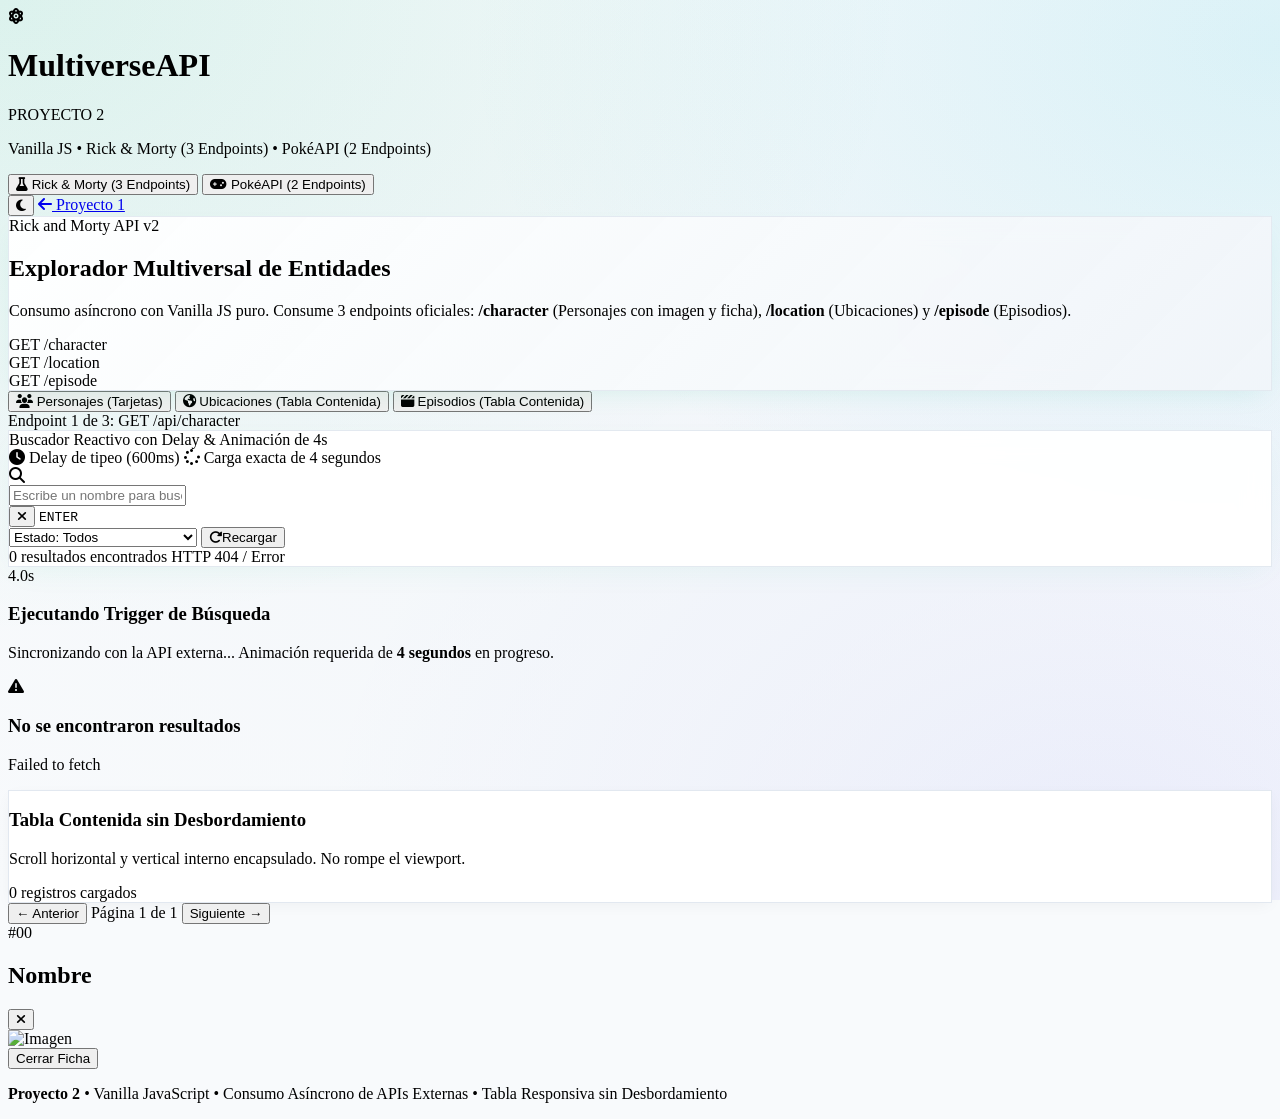
==== proyecto-2/index.html @ 230d79f1 "Pagina 1 y 2 Completada" ====
<!DOCTYPE html>
<html lang="es" class="h-full">
<head>
    <meta charset="UTF-8">
    <meta name="viewport" content="width=device-width, initial-scale=1.0">
    <title>Multiverse Explorer | Rick & Morty & PokéAPI - Vanilla JS (Proyecto 2)</title>
    
    <!-- Script preventivo de tema oscuro (FOUC) -->
    <script>
        if (localStorage.getItem('theme-p2') === 'dark' || (!('theme-p2' in localStorage) && window.matchMedia('(prefers-color-scheme: dark)').matches)) {
            document.documentElement.classList.add('dark');
        } else {
            document.documentElement.classList.remove('dark');
        }
    </script>

    <!-- Google Fonts: Plus Jakarta Sans & Inter -->
    <link rel="preconnect" href="https://fonts.googleapis.com">
    <link rel="preconnect" href="https://fonts.gstatic.com" crossorigin>
    <link href="https://fonts.googleapis.com/css2?family=Inter:wght@300;400;500;600;700&family=Plus+Jakarta+Sans:wght@500;600;700;800&display=swap" rel="stylesheet">
    
    <!-- Tailwind CSS (CDN) -->
    <script src="https://cdn.tailwindcss.com"></script>
    <script>
        tailwind.config = {
            darkMode: 'class',
            theme: {
                extend: {
                    fontFamily: {
                        sans: ['Plus Jakarta Sans', 'Inter', 'sans-serif'],
                    },
                    colors: {
                        portal: {
                            400: '#38ef7d',
                            500: '#11998e',
                            600: '#0c736a'
                        },
                        poke: {
                            400: '#fbbf24',
                            500: '#ef4444',
                            600: '#dc2626'
                        }
                    }
                }
            }
        }
    </script>
    
    <!-- FontAwesome Icons (CDN) -->
    <link rel="stylesheet" href="https://cdnjs.cloudflare.com/ajax/libs/font-awesome/6.5.1/css/all.min.css" />
    
    <!-- Hoja de estilos personalizada -->
    <link rel="stylesheet" href="styles.css">
</head>
<body class="min-h-full ambient-bg text-slate-800 dark:text-slate-100 font-sans antialiased flex flex-col transition-colors duration-300">

    <!-- Navbar superior con Glassmorphism -->
    <header class="sticky top-0 z-30 backdrop-blur-xl bg-white/80 dark:bg-slate-900/80 border-b border-slate-200/80 dark:border-slate-800/80 shadow-xs transition-all">
        <div class="max-w-7xl mx-auto px-4 sm:px-6 lg:px-8">
            <div class="flex items-center justify-between h-16 sm:h-20 gap-4">
                
                <!-- Logo & Título -->
                <div class="flex items-center gap-3.5">
                    <div id="brand-avatar" class="w-11 h-11 rounded-2xl bg-gradient-to-tr from-emerald-500 to-teal-400 flex items-center justify-center shadow-lg shadow-emerald-500/25 ring-1 ring-white/30 transform hover:scale-105 transition-transform">
                        <i id="brand-icon" class="fa-solid fa-atom text-white text-xl"></i>
                    </div>
                    <div>
                        <div class="flex items-center gap-2">
                            <h1 class="text-xl font-extrabold tracking-tight text-slate-900 dark:text-white">
                                Multiverse<span id="brand-dot" class="text-emerald-500">API</span>
                            </h1>
                            <span class="inline-flex items-center px-2 py-0.5 rounded-full text-[10px] font-bold bg-emerald-50 dark:bg-emerald-500/10 text-emerald-600 dark:text-emerald-400 border border-emerald-200 dark:border-emerald-500/20">
                                PROYECTO 2
                            </span>
                        </div>
                        <p class="text-xs text-slate-500 dark:text-slate-400 hidden sm:block">Vanilla JS &bull; Rick & Morty (3 Endpoints) &bull; PokéAPI (2 Endpoints)</p>
                    </div>
                </div>

                <!-- Selector de API Principal (Rick & Morty vs PokéAPI) -->
                <div class="inline-flex items-center p-1 rounded-2xl bg-slate-100 dark:bg-slate-800/90 border border-slate-200 dark:border-slate-700/70 shadow-inner">
                    <button 
                        id="btn-api-rick" 
                        type="button" 
                        class="btn-api-switch active px-3.5 py-1.5 rounded-xl text-xs font-bold transition-all flex items-center gap-2 cursor-pointer shadow-sm bg-white dark:bg-slate-900 text-emerald-600 dark:text-emerald-400"
                        title="Consumir Rick & Morty API (3 endpoints)"
                    >
                        <i class="fa-solid fa-flask"></i>
                        <span>Rick & Morty (3 Endpoints)</span>
                    </button>
                    <button 
                        id="btn-api-poke" 
                        type="button" 
                        class="btn-api-switch px-3.5 py-1.5 rounded-xl text-xs font-semibold text-slate-600 dark:text-slate-400 hover:text-slate-900 dark:hover:text-white transition-all flex items-center gap-2 cursor-pointer"
                        title="Consumir PokéAPI (2 endpoints)"
                    >
                        <i class="fa-solid fa-gamepad"></i>
                        <span>PokéAPI (2 Endpoints)</span>
                    </button>
                </div>

                <!-- Acciones Rápidas -->
                <div class="flex items-center gap-2.5">
                    <!-- Botón Modo Claro / Oscuro -->
                    <button 
                        id="btn-theme-toggle" 
                        type="button" 
                        class="p-2.5 rounded-xl bg-slate-100 hover:bg-slate-200 dark:bg-slate-800 dark:hover:bg-slate-700/80 text-slate-700 dark:text-slate-200 border border-slate-200 dark:border-slate-700 transition-all cursor-pointer shadow-xs active:scale-95"
                        title="Cambiar tema claro/oscuro"
                    >
                        <i id="theme-icon" class="fa-solid fa-moon text-sm text-indigo-600 dark:text-amber-400"></i>
                    </button>

                    <!-- Enlace de regreso al Proyecto 1 -->
                    <a 
                        href="../index.html" 
                        class="inline-flex items-center gap-1.5 px-3.5 py-2 rounded-xl text-xs font-bold text-slate-700 dark:text-slate-200 bg-slate-100 hover:bg-slate-200 dark:bg-slate-800 dark:hover:bg-slate-700 border border-slate-200 dark:border-slate-700 transition-all shadow-xs cursor-pointer"
                        title="Ir al Proyecto 1 (CRUD Tareas)"
                    >
                        <i class="fa-solid fa-arrow-left text-[11px]"></i>
                        <span class="hidden md:inline">Proyecto 1</span>
                    </a>
                </div>

            </div>
        </div>
    </header>

    <!-- Contenido Principal -->
    <main class="flex-1 max-w-7xl w-full mx-auto px-4 sm:px-6 lg:px-8 py-6 sm:py-8 space-y-6">
        
        <!-- Hero Banner Informativo con insignias de endpoints -->
        <section class="hero-banner rounded-3xl p-6 sm:p-7 flex flex-col md:flex-row items-start md:items-center justify-between gap-5">
            <div class="space-y-2 max-w-2xl">
                <div class="inline-flex items-center gap-2 px-3 py-1 rounded-full text-xs font-bold bg-emerald-500/10 text-emerald-600 dark:text-emerald-400 border border-emerald-500/20">
                    <span class="w-2 h-2 rounded-full bg-emerald-500 animate-pulse"></span>
                    <span id="hero-badge-title">Rick and Morty API v2</span>
                </div>
                <h2 id="hero-title" class="text-2xl sm:text-3xl font-extrabold text-slate-900 dark:text-white tracking-tight">
                    Explorador Multiversal de Entidades
                </h2>
                <p id="hero-desc" class="text-xs sm:text-sm text-slate-600 dark:text-slate-400 leading-relaxed">
                    Consumo asíncrono con Vanilla JS puro. Consume 3 endpoints oficiales: <strong>/character</strong> (Personajes con imagen y ficha), <strong>/location</strong> (Ubicaciones) y <strong>/episode</strong> (Episodios).
                </p>
            </div>

            <!-- Chips de estado de los endpoints consumidos -->
            <div id="endpoint-chips" class="flex flex-wrap md:flex-col gap-2 w-full md:w-auto text-xs font-semibold">
                <div class="flex items-center gap-2 px-3 py-1.5 rounded-xl bg-white/90 dark:bg-slate-800/90 border border-slate-200 dark:border-slate-700/80 shadow-xs">
                    <span class="w-2 h-2 rounded-full bg-emerald-500"></span>
                    <span class="font-mono text-[11px] text-slate-700 dark:text-slate-300">GET /character</span>
                </div>
                <div class="flex items-center gap-2 px-3 py-1.5 rounded-xl bg-white/90 dark:bg-slate-800/90 border border-slate-200 dark:border-slate-700/80 shadow-xs">
                    <span class="w-2 h-2 rounded-full bg-blue-500"></span>
                    <span class="font-mono text-[11px] text-slate-700 dark:text-slate-300">GET /location</span>
                </div>
                <div class="flex items-center gap-2 px-3 py-1.5 rounded-xl bg-white/90 dark:bg-slate-800/90 border border-slate-200 dark:border-slate-700/80 shadow-xs">
                    <span class="w-2 h-2 rounded-full bg-purple-500"></span>
                    <span class="font-mono text-[11px] text-slate-700 dark:text-slate-300">GET /episode</span>
                </div>
            </div>
        </section>

        <!-- Pestañas de Vista y Sub-Endpoints de Rick & Morty -->
        <div id="tabs-rick-container" class="flex flex-wrap items-center justify-between gap-3 p-2 rounded-2xl bg-white/80 dark:bg-slate-900/80 border border-slate-200/90 dark:border-slate-800/80 shadow-xs backdrop-blur-md">
            <div class="flex flex-wrap items-center gap-1.5 text-xs font-bold">
                <button type="button" data-view="personajes" class="btn-subtab active px-4 py-2.5 rounded-xl bg-emerald-600 text-white transition-all shadow-sm cursor-pointer flex items-center gap-2">
                    <i class="fa-solid fa-users"></i>
                    <span>Personajes (Tarjetas)</span>
                </button>
                <button type="button" data-view="ubicaciones" class="btn-subtab px-4 py-2.5 rounded-xl text-slate-600 dark:text-slate-400 hover:text-slate-900 dark:hover:text-white transition-all cursor-pointer flex items-center gap-2">
                    <i class="fa-solid fa-earth-americas"></i>
                    <span>Ubicaciones (Tabla Contenida)</span>
                </button>
                <button type="button" data-view="episodios" class="btn-subtab px-4 py-2.5 rounded-xl text-slate-600 dark:text-slate-400 hover:text-slate-900 dark:hover:text-white transition-all cursor-pointer flex items-center gap-2">
                    <i class="fa-solid fa-clapperboard"></i>
                    <span>Episodios (Tabla Contenida)</span>
                </button>
            </div>

            <div class="text-xs text-slate-500 dark:text-slate-400 px-3">
                <span id="label-subview-info">Endpoint 1 de 3: /api/character</span>
            </div>
        </div>

        <!-- Barra de Búsqueda con Delay de Tipeo (Debounce) y Animación de Carga de 4s -->
        <section class="search-command-card p-5 sm:p-6 rounded-3xl space-y-4">
            
            <div class="flex flex-col sm:flex-row sm:items-center justify-between gap-2 pb-3 border-b border-slate-200/70 dark:border-slate-800/70">
                <div class="flex items-center gap-2">
                    <span class="w-2.5 h-2.5 rounded-full bg-emerald-500 animate-ping"></span>
                    <span class="text-xs font-extrabold uppercase tracking-wider text-emerald-600 dark:text-emerald-400">
                        Buscador Reactivo con Delay & Animación de 4s
                    </span>
                </div>
                <div class="flex items-center gap-2 text-[11px] font-semibold text-slate-400">
                    <span class="inline-flex items-center gap-1 px-2 py-0.5 rounded-md bg-amber-500/10 text-amber-600 dark:text-amber-400 border border-amber-500/20">
                        <i class="fa-solid fa-clock"></i> Delay de tipeo (600ms)
                    </span>
                    <span class="inline-flex items-center gap-1 px-2 py-0.5 rounded-md bg-indigo-500/10 text-indigo-600 dark:text-indigo-400 border border-indigo-500/20">
                        <i class="fa-solid fa-spinner"></i> Carga exacta de 4 segundos
                    </span>
                </div>
            </div>

            <!-- Input de búsqueda -->
            <div class="flex flex-col md:flex-row gap-3">
                <div class="relative flex-1">
                    <div class="absolute inset-y-0 left-0 pl-4 flex items-center pointer-events-none text-emerald-500">
                        <i class="fa-solid fa-magnifying-glass text-base"></i>
                    </div>
                    <input 
                        type="text" 
                        id="input-busqueda" 
                        placeholder="Escribe un nombre para buscar... (ej. Rick, Morty, Pikachu, Citadel)" 
                        class="w-full pl-11 pr-24 py-3.5 rounded-2xl bg-slate-50 dark:bg-slate-900 border border-slate-300/80 dark:border-slate-700/80 text-slate-900 dark:text-slate-100 placeholder-slate-400 text-sm font-medium focus:outline-none focus:ring-2 focus:ring-emerald-500 focus:border-transparent transition-all shadow-inner"
                        autocomplete="off"
                    >
                    <div class="absolute inset-y-0 right-0 pr-3.5 flex items-center gap-1.5">
                        <button 
                            id="btn-limpiar-busqueda" 
                            type="button" 
                            class="hidden p-1.5 rounded-lg text-slate-400 hover:text-slate-700 dark:hover:text-white transition-colors cursor-pointer"
                            title="Limpiar búsqueda"
                        >
                            <i class="fa-solid fa-xmark text-sm"></i>
                        </button>
                        <kbd class="hidden sm:inline-block px-2 py-0.5 text-[10px] font-mono font-bold text-slate-400 bg-slate-200/70 dark:bg-slate-800 rounded-md border border-slate-300 dark:border-slate-700">
                            ENTER
                        </kbd>
                    </div>
                </div>

                <!-- Filtro por Estado (Vivo / Muerto / Desconocido para Rick & Morty) -->
                <div id="contenedor-filtro-estado" class="flex items-center gap-2">
                    <select 
                        id="select-filtro-estado" 
                        class="px-4 py-3.5 rounded-2xl bg-slate-50 dark:bg-slate-900 border border-slate-300/80 dark:border-slate-700/80 text-xs font-bold text-slate-700 dark:text-slate-300 focus:outline-none focus:ring-2 focus:ring-emerald-500 cursor-pointer shadow-inner"
                    >
                        <option value="">Estado: Todos</option>
                        <option value="alive">🟢 Vivo (Alive)</option>
                        <option value="dead">🔴 Muerto (Dead)</option>
                        <option value="unknown">⚪ Desconocido (Unknown)</option>
                    </select>

                    <button 
                        id="btn-recargar-api" 
                        type="button" 
                        class="px-4 py-3.5 rounded-2xl bg-slate-100 hover:bg-slate-200 dark:bg-slate-800 dark:hover:bg-slate-700 text-slate-700 dark:text-slate-200 text-xs font-bold transition-all cursor-pointer shadow-xs"
                        title="Recargar datos de la API"
                    >
                        <i class="fa-solid fa-rotate-right mr-1.5"></i>Recargar
                    </button>
                </div>
            </div>

            <!-- Resumen de Resultados -->
            <div class="flex flex-col sm:flex-row sm:items-center justify-between text-xs text-slate-500 dark:text-slate-400 pt-2 border-t border-slate-200/60 dark:border-slate-800/60 gap-2">
                <span id="texto-resumen-resultados">Cargando datos desde la API oficial...</span>
                <span id="texto-status-peticion" class="font-mono text-[11px] text-emerald-600 dark:text-emerald-400 font-semibold">HTTP 200 OK</span>
            </div>

        </section>

        <!-- ================================================================= -->
        <!-- ANIMACIÓN DE CARGA DE 4 SEGUNDOS EXACTOS (REQUISITO EXPLÍCITO) -->
        <!-- ================================================================= -->
        <div id="animacion-carga-4s" class="hidden py-14 px-6 rounded-3xl text-center space-y-6 bg-white/70 dark:bg-slate-900/70 backdrop-blur-xl border border-emerald-500/30 shadow-2xl animate-fade-in">
            <div class="relative w-24 h-24 mx-auto flex items-center justify-center">
                <!-- Anillo giratorio del portal -->
                <div class="absolute inset-0 rounded-full border-4 border-emerald-500/20 border-t-emerald-500 animate-spin"></div>
                <div class="absolute inset-2 rounded-full border-4 border-cyan-500/20 border-b-cyan-400 animate-spin" style="animation-direction: reverse; animation-duration: 2s;"></div>
                
                <!-- Contador regresivo numérico en vivo (4.0s -> 0.0s) -->
                <span id="countdown-text" class="text-xl font-extrabold font-mono text-emerald-600 dark:text-emerald-400">4.0s</span>
            </div>

            <div class="space-y-2 max-w-md mx-auto">
                <h3 class="text-lg font-bold text-slate-900 dark:text-white">
                    Ejecutando Trigger de Búsqueda
                </h3>
                <p class="text-xs text-slate-500 dark:text-slate-400">
                    Sincronizando con la API externa... Animación requerida de <strong class="text-emerald-500">4 segundos</strong> en progreso.
                </p>
                
                <!-- Barra de Progreso de 4 Segundos -->
                <div class="w-full bg-slate-200 dark:bg-slate-800 rounded-full h-2.5 overflow-hidden shadow-inner mt-4">
                    <div id="progress-bar-4s" class="h-full bg-gradient-to-r from-emerald-500 to-cyan-400 rounded-full transition-all duration-100" style="width: 0%;"></div>
                </div>
            </div>
        </div>

        <!-- ================================================================= -->
        <!-- VISTA 1: GRID RESPONSIVO DE TARJETAS (IMAGEN Y DESCRIPCIÓN)       -->
        <!-- ================================================================= -->
        <section id="contenedor-cards" class="grid grid-cols-1 sm:grid-cols-2 lg:grid-cols-3 xl:grid-cols-4 gap-5">
            <!-- Las tarjetas de personajes / Pokémon se inyectan dinámicamente -->
        </section>

        <!-- ================================================================= -->
        <!-- VISTA 2: NUEVA TABLA QUE NO SE SALE DE LA VISTA (CONTAINED TABLE) -->
        <!-- ================================================================= -->
        <section id="contenedor-tabla-responsiva" class="hidden contained-table-card rounded-3xl overflow-hidden shadow-lg border border-slate-200/90 dark:border-slate-800/80">
            <div class="p-4 sm:p-5 border-b border-slate-200/80 dark:border-slate-800/80 flex flex-col sm:flex-row sm:items-center justify-between gap-3 bg-slate-50/70 dark:bg-slate-900/70">
                <div>
                    <h3 id="tabla-titulo-encabezado" class="text-sm font-extrabold text-slate-900 dark:text-white">
                        Tabla Contenida sin Desbordamiento
                    </h3>
                    <p class="text-xs text-slate-500 dark:text-slate-400">
                        Scroll horizontal y vertical interno encapsulado. No rompe el viewport.
                    </p>
                </div>
                <span id="badge-tabla-conteo" class="px-3 py-1 rounded-full text-xs font-bold bg-emerald-500/10 text-emerald-600 dark:text-emerald-400 border border-emerald-500/20">
                    0 registros cargados
                </span>
            </div>

            <!-- Contenedor con Scroll Encapsulado (Nunca se sale de la vista) -->
            <div class="table-scroll-wrapper max-h-[520px] overflow-x-auto overflow-y-auto">
                <table class="w-full text-left text-xs text-slate-700 dark:text-slate-300">
                    <thead id="tabla-head" class="sticky top-0 z-10 bg-slate-100/95 dark:bg-slate-900/95 backdrop-blur-md uppercase tracking-wider text-[11px] font-bold text-slate-500 dark:text-slate-400 border-b border-slate-200 dark:border-slate-800">
                        <!-- Columnas dinámicas generadas según la entidad -->
                    </thead>
                    <tbody id="tabla-body" class="divide-y divide-slate-100 dark:divide-slate-800/80">
                        <!-- Filas dinámicas -->
                    </tbody>
                </table>
            </div>
        </section>

        <!-- Paginación -->
        <div id="contenedor-paginacion" class="flex items-center justify-center gap-3 pt-4">
            <button 
                id="btn-pag-prev" 
                type="button" 
                class="px-4 py-2 rounded-xl text-xs font-bold bg-white dark:bg-slate-900 border border-slate-200 dark:border-slate-800 text-slate-700 dark:text-slate-300 hover:bg-slate-100 dark:hover:bg-slate-800 transition-all cursor-pointer disabled:opacity-40 disabled:cursor-not-allowed shadow-xs"
            >
                &larr; Anterior
            </button>
            <span id="texto-pagina-actual" class="text-xs font-mono font-bold text-slate-600 dark:text-slate-400">
                Página 1 de 1
            </span>
            <button 
                id="btn-pag-next" 
                type="button" 
                class="px-4 py-2 rounded-xl text-xs font-bold bg-white dark:bg-slate-900 border border-slate-200 dark:border-slate-800 text-slate-700 dark:text-slate-300 hover:bg-slate-100 dark:hover:bg-slate-800 transition-all cursor-pointer disabled:opacity-40 disabled:cursor-not-allowed shadow-xs"
            >
                Siguiente &rarr;
            </button>
        </div>

    </main>

    <!-- Modal: Ficha de Detalle (Imagen y Descripción Completa) -->
    <div id="modal-detalle-api" class="fixed inset-0 z-50 hidden" role="dialog" aria-modal="true">
        <div class="fixed inset-0 bg-slate-950/75 backdrop-blur-md transition-opacity" id="backdrop-modal"></div>
        <div class="fixed inset-0 z-10 overflow-y-auto p-4 sm:p-6 md:p-16 flex items-center justify-center">
            <div class="relative bg-white dark:bg-slate-900 border border-slate-200 dark:border-slate-800 rounded-3xl shadow-2xl max-w-xl w-full p-6 sm:p-8 space-y-6 text-slate-800 dark:text-slate-100 transform transition-all animate-fade-in">
                
                <div class="flex items-start justify-between gap-4 border-b border-slate-100 dark:border-slate-800/80 pb-4">
                    <div>
                        <span id="modal-badge-id" class="px-2.5 py-0.5 rounded-lg text-xs font-mono font-bold bg-emerald-50 dark:bg-emerald-500/10 text-emerald-600 dark:text-emerald-400 border border-emerald-200 dark:border-emerald-500/20">
                            #00
                        </span>
                        <h2 id="modal-titulo" class="text-2xl font-extrabold text-slate-900 dark:text-white mt-1">Nombre</h2>
                    </div>
                    <button type="button" id="btn-cerrar-modal" class="p-2 text-slate-400 hover:text-slate-700 dark:hover:text-white rounded-xl hover:bg-slate-100 dark:hover:bg-slate-800 transition-colors cursor-pointer" title="Cerrar">
                        <i class="fa-solid fa-xmark text-lg"></i>
                    </button>
                </div>

                <!-- Imagen e Información Detallada -->
                <div class="space-y-4">
                    <div class="w-full h-56 sm:h-64 rounded-2xl overflow-hidden bg-slate-100 dark:bg-slate-950 flex items-center justify-center relative border border-slate-200 dark:border-slate-800">
                        <img id="modal-imagen" src="" alt="Imagen" class="w-full h-full object-contain p-2 transition-transform duration-300 hover:scale-105">
                    </div>

                    <div id="modal-descripcion-grid" class="grid grid-cols-2 gap-3 text-xs">
                        <!-- Especificaciones inyectadas dinámicamente -->
                    </div>
                </div>

                <div class="pt-4 border-t border-slate-100 dark:border-slate-800 flex justify-end">
                    <button type="button" id="btn-modal-entendido" class="px-5 py-2.5 rounded-xl font-bold text-xs text-white bg-emerald-600 hover:bg-emerald-500 transition-all cursor-pointer shadow-md shadow-emerald-600/25">
                        Cerrar Ficha
                    </button>
                </div>

            </div>
        </div>
    </div>

    <!-- Toast de Notificaciones -->
    <div id="toast-container" class="fixed bottom-5 right-5 z-50 flex flex-col gap-2 pointer-events-none max-w-sm w-full px-4"></div>

    <!-- Footer con créditos -->
    <footer class="mt-auto border-t border-slate-200/80 dark:border-slate-800/80 bg-white/70 dark:bg-slate-950/80 backdrop-blur-md py-6 text-center text-xs text-slate-500">
        <p>
            <strong>Proyecto 2</strong> &bull; Vanilla JavaScript &bull; Consumo Asíncrono de APIs Externas &bull; Tabla Responsiva sin Desbordamiento
        </p>
    </footer>

    <!-- Lógica de la aplicación en Vanilla JS -->
    <script src="app.js"></script>
</body>
</html>
---- proyecto-2/styles.css ----
/* ==========================================================================
   PROYECTO 2 - ESTILOS PERSONALIZADOS
   Vanilla JS | Rick & Morty (3 Endpoints) | PokéAPI (2 Endpoints)
   Tabla Contenida en Viewport | Animación de Carga 4s | Tema Sci-Fi / Cyber
   ========================================================================== */

* {
    box-sizing: border-box;
}

html {
    scroll-behavior: smooth;
}

body {
    background-attachment: fixed;
    transition: background-color 0.3s ease, color 0.3s ease;
    min-height: 100vh;
}

/* --------------------------------------------------------------------------
   1. FONDOS AMBIENTALES DINÁMICOS (PORTAL SCI-FI & CYBER)
   -------------------------------------------------------------------------- */
.ambient-bg {
    background-color: #f8fafc;
    background-image: 
        radial-gradient(at 0% 0%, rgba(16, 185, 129, 0.12) 0px, transparent 50%),
        radial-gradient(at 100% 5%, rgba(6, 182, 212, 0.12) 0px, transparent 45%),
        radial-gradient(at 50% 50%, rgba(241, 245, 249, 0.7) 0px, transparent 100%),
        radial-gradient(at 85% 95%, rgba(99, 102, 241, 0.10) 0px, transparent 50%);
    background-attachment: fixed;
}

.dark .ambient-bg {
    background-color: #070d17;
    background-image: 
        radial-gradient(at 5% 5%, rgba(16, 185, 129, 0.22) 0px, transparent 45%),
        radial-gradient(at 95% 5%, rgba(6, 182, 212, 0.20) 0px, transparent 45%),
        radial-gradient(at 50% 50%, rgba(15, 23, 42, 0.95) 0px, transparent 100%),
        radial-gradient(at 85% 95%, rgba(99, 102, 241, 0.15) 0px, transparent 50%);
    background-attachment: fixed;
}

/* --------------------------------------------------------------------------
   2. HERO BANNER Y COMANDOS DE BÚSQUEDA
   -------------------------------------------------------------------------- */
.hero-banner {
    background: linear-gradient(135deg, rgba(255, 255, 255, 0.95), rgba(241, 245, 249, 0.9));
    border: 1px solid rgba(226, 232, 240, 0.9);
    box-shadow: 0 10px 25px -10px rgba(16, 185, 129, 0.12);
    backdrop-filter: blur(12px);
}

.dark .hero-banner {
    background: linear-gradient(135deg, rgba(15, 23, 42, 0.9), rgba(17, 24, 39, 0.85));
    border: 1px solid rgba(255, 255, 255, 0.08);
    box-shadow: 0 20px 40px -15px rgba(0, 0, 0, 0.6), inset 0 1px 0 rgba(255, 255, 255, 0.06);
}

.search-command-card {
    background: rgba(255, 255, 255, 0.95);
    border: 1.5px solid rgba(226, 232, 240, 0.95);
    box-shadow: 0 10px 30px -10px rgba(16, 185, 129, 0.08);
    backdrop-filter: blur(14px);
    transition: all 0.25s ease;
}

.dark .search-command-card {
    background: rgba(15, 23, 42, 0.85);
    border-color: rgba(255, 255, 255, 0.08);
    box-shadow: 0 14px 35px -10px rgba(0, 0, 0, 0.6), inset 0 1px 0 rgba(255, 255, 255, 0.05);
}

/* --------------------------------------------------------------------------
   3. TARJETAS DE ENTIDADES (IMAGEN Y DESCRIPCIÓN)
   -------------------------------------------------------------------------- */
.entity-card {
    display: flex;
    flex-direction: column;
    justify-content: space-between;
    background: #ffffff;
    border: 1px solid #e2e8f0;
    border-radius: 1.35rem;
    overflow: hidden;
    transition: all 0.28s cubic-bezier(0.16, 1, 0.3, 1);
    box-shadow: 0 2px 6px -1px rgba(0, 0, 0, 0.04);
    cursor: pointer;
}

.entity-card:hover {
    transform: translateY(-6px);
    border-color: #6ee7b7;
    box-shadow: 0 18px 30px -10px rgba(16, 185, 129, 0.25);
}

.dark .entity-card {
    background: rgba(17, 24, 39, 0.88);
    border-color: rgba(255, 255, 255, 0.08);
    box-shadow: 0 4px 14px rgba(0, 0, 0, 0.45), inset 0 1px 0 rgba(255, 255, 255, 0.05);
}

.dark .entity-card:hover {
    border-color: rgba(16, 185, 129, 0.6);
    box-shadow: 0 20px 35px -10px rgba(0, 0, 0, 0.75), inset 0 1px 0 rgba(255, 255, 255, 0.1);
}

.entity-image-wrapper {
    position: relative;
    width: 100%;
    height: 220px;
    background: #f1f5f9;
    overflow: hidden;
    display: flex;
    align-items: center;
    justify-content: center;
}

.dark .entity-image-wrapper {
    background: #0b1120;
}

.entity-image {
    width: 100%;
    height: 100%;
    object-fit: cover;
    transition: transform 0.35s ease;
}

.entity-card:hover .entity-image {
    transform: scale(1.08);
}

/* --------------------------------------------------------------------------
   4. TABLA CONTENIDA QUE NO SE SALE DE LA VISTA
   -------------------------------------------------------------------------- */
.contained-table-card {
    background: #ffffff;
    border: 1px solid #e2e8f0;
    max-width: 100%;
    width: 100%;
    box-shadow: 0 4px 15px -3px rgba(0, 0, 0, 0.05);
}

.dark .contained-table-card {
    background: rgba(15, 23, 42, 0.9);
    border-color: rgba(255, 255, 255, 0.08);
    box-shadow: 0 10px 25px -5px rgba(0, 0, 0, 0.5);
}

.table-scroll-wrapper {
    scrollbar-width: thin;
    scrollbar-color: #cbd5e1 transparent;
}

.dark .table-scroll-wrapper {
    scrollbar-color: #334155 transparent;
}

.table-scroll-wrapper::-webkit-scrollbar {
    width: 6px;
    height: 6px;
}

.table-scroll-wrapper::-webkit-scrollbar-track {
    background: transparent;
}

.table-scroll-wrapper::-webkit-scrollbar-thumb {
    background: #cbd5e1;
    border-radius: 9999px;
}

.dark .table-scroll-wrapper::-webkit-scrollbar-thumb {
    background: #334155;
}

/* Asegurar que el texto largo se trunque con puntos suspensivos sin desbordar */
.table-truncate {
    max-width: 200px;
    white-space: nowrap;
    overflow: hidden;
    text-overflow: ellipsis;
}

/* --------------------------------------------------------------------------
   5. ANIMACIONES
   -------------------------------------------------------------------------- */
@keyframes fadeIn {
    from {
        opacity: 0;
        transform: translateY(10px) scale(0.99);
    }
    to {
        opacity: 1;
        transform: translateY(0) scale(1);
    }
}

.animate-fade-in {
    animation: fadeIn 0.28s cubic-bezier(0.16, 1, 0.3, 1) forwards;
}
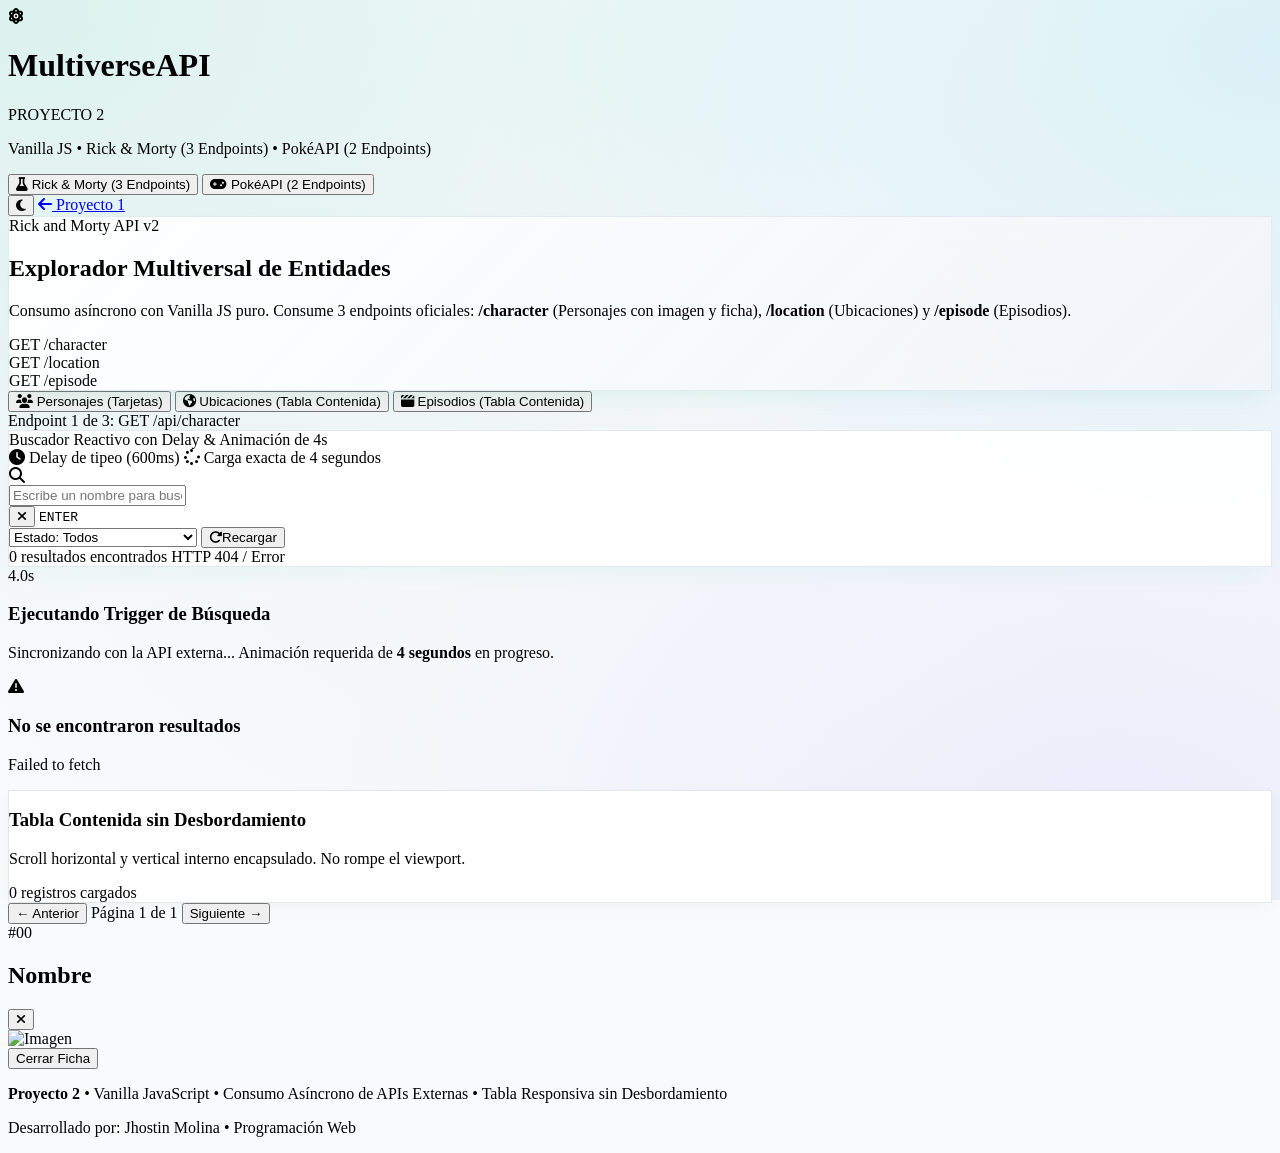
==== commit fab9cd83: "Instrucciones y Texto" ====
--- a/proyecto-2/index.html
+++ b/proyecto-2/index.html
@@ -394,9 +394,12 @@
     <div id="toast-container" class="fixed bottom-5 right-5 z-50 flex flex-col gap-2 pointer-events-none max-w-sm w-full px-4"></div>
 
     <!-- Footer con créditos -->
-    <footer class="mt-auto border-t border-slate-200/80 dark:border-slate-800/80 bg-white/70 dark:bg-slate-950/80 backdrop-blur-md py-6 text-center text-xs text-slate-500">
+    <footer class="mt-auto border-t border-slate-200/80 dark:border-slate-800/80 bg-white/70 dark:bg-slate-950/80 backdrop-blur-md py-6 text-center text-xs text-slate-500 space-y-1">
         <p>
             <strong>Proyecto 2</strong> &bull; Vanilla JavaScript &bull; Consumo Asíncrono de APIs Externas &bull; Tabla Responsiva sin Desbordamiento
+        </p>
+        <p class="font-semibold text-slate-700 dark:text-slate-300">
+            Desarrollado por: <span class="text-emerald-600 dark:text-emerald-400 font-bold">Jhostin Molina</span> &bull; Programación Web
         </p>
     </footer>
 
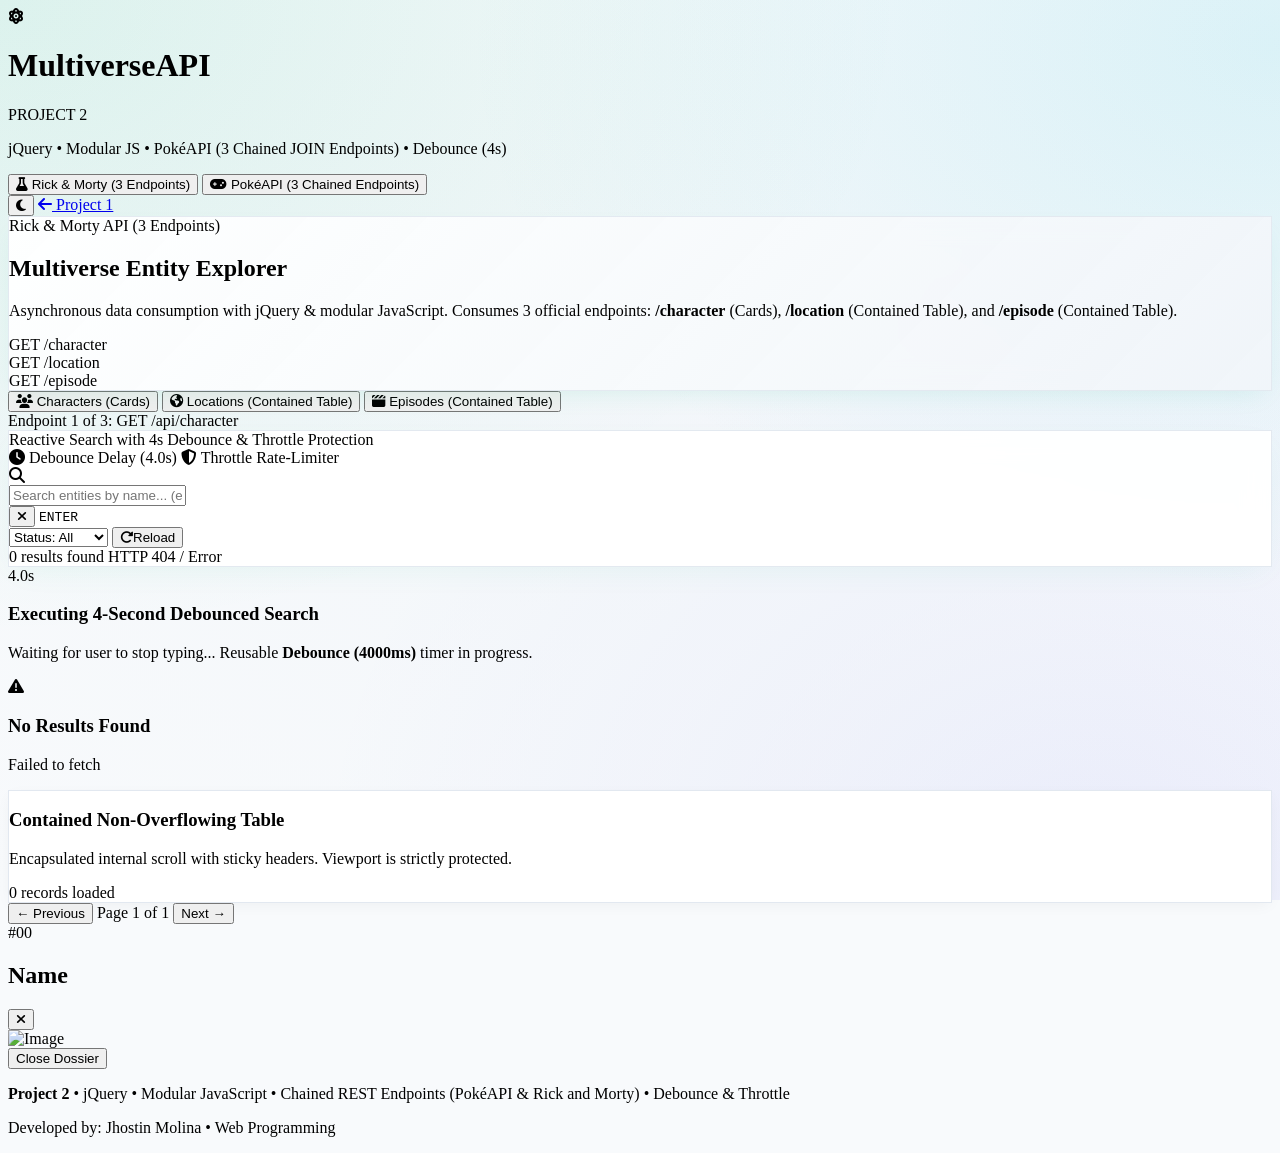
==== commit 4ba55df5: "SCRUM-2: refactor to modular architecture, implement 3-endpoint chained join, 4s debounce, throttle," ====
--- a/proyecto-2/index.html
+++ b/proyecto-2/index.html
@@ -1,11 +1,11 @@
 <!DOCTYPE html>
-<html lang="es" class="h-full">
+<html lang="en" class="h-full">
 <head>
     <meta charset="UTF-8">
     <meta name="viewport" content="width=device-width, initial-scale=1.0">
-    <title>Multiverse Explorer | Rick & Morty & PokéAPI - Vanilla JS (Proyecto 2)</title>
+    <title>Multiverse Explorer | Rick & Morty & PokéAPI - jQuery & Modular JS (Project 2)</title>
     
-    <!-- Script preventivo de tema oscuro (FOUC) -->
+    <!-- Dark Mode FOUC Prevention Script -->
     <script>
         if (localStorage.getItem('theme-p2') === 'dark' || (!('theme-p2' in localStorage) && window.matchMedia('(prefers-color-scheme: dark)').matches)) {
             document.documentElement.classList.add('dark');
@@ -49,17 +49,17 @@
     <!-- FontAwesome Icons (CDN) -->
     <link rel="stylesheet" href="https://cdnjs.cloudflare.com/ajax/libs/font-awesome/6.5.1/css/all.min.css" />
     
-    <!-- Hoja de estilos personalizada -->
+    <!-- Custom Stylesheet -->
     <link rel="stylesheet" href="styles.css">
 </head>
 <body class="min-h-full ambient-bg text-slate-800 dark:text-slate-100 font-sans antialiased flex flex-col transition-colors duration-300">
 
-    <!-- Navbar superior con Glassmorphism -->
+    <!-- Top Navigation Bar with Glassmorphism -->
     <header class="sticky top-0 z-30 backdrop-blur-xl bg-white/80 dark:bg-slate-900/80 border-b border-slate-200/80 dark:border-slate-800/80 shadow-xs transition-all">
         <div class="max-w-7xl mx-auto px-4 sm:px-6 lg:px-8">
             <div class="flex items-center justify-between h-16 sm:h-20 gap-4">
                 
-                <!-- Logo & Título -->
+                <!-- Logo & Title -->
                 <div class="flex items-center gap-3.5">
                     <div id="brand-avatar" class="w-11 h-11 rounded-2xl bg-gradient-to-tr from-emerald-500 to-teal-400 flex items-center justify-center shadow-lg shadow-emerald-500/25 ring-1 ring-white/30 transform hover:scale-105 transition-transform">
                         <i id="brand-icon" class="fa-solid fa-atom text-white text-xl"></i>
@@ -70,20 +70,20 @@
                                 Multiverse<span id="brand-dot" class="text-emerald-500">API</span>
                             </h1>
                             <span class="inline-flex items-center px-2 py-0.5 rounded-full text-[10px] font-bold bg-emerald-50 dark:bg-emerald-500/10 text-emerald-600 dark:text-emerald-400 border border-emerald-200 dark:border-emerald-500/20">
-                                PROYECTO 2
+                                PROJECT 2
                             </span>
                         </div>
-                        <p class="text-xs text-slate-500 dark:text-slate-400 hidden sm:block">Vanilla JS &bull; Rick & Morty (3 Endpoints) &bull; PokéAPI (2 Endpoints)</p>
-                    </div>
-                </div>
-
-                <!-- Selector de API Principal (Rick & Morty vs PokéAPI) -->
+                        <p class="text-xs text-slate-500 dark:text-slate-400 hidden sm:block">jQuery &bull; Modular JS &bull; PokéAPI (3 Chained JOIN Endpoints) &bull; Debounce (4s)</p>
+                    </div>
+                </div>
+
+                <!-- Main API Switcher (Rick & Morty vs PokéAPI) -->
                 <div class="inline-flex items-center p-1 rounded-2xl bg-slate-100 dark:bg-slate-800/90 border border-slate-200 dark:border-slate-700/70 shadow-inner">
                     <button 
                         id="btn-api-rick" 
                         type="button" 
                         class="btn-api-switch active px-3.5 py-1.5 rounded-xl text-xs font-bold transition-all flex items-center gap-2 cursor-pointer shadow-sm bg-white dark:bg-slate-900 text-emerald-600 dark:text-emerald-400"
-                        title="Consumir Rick & Morty API (3 endpoints)"
+                        title="Consume Rick & Morty API (3 endpoints)"
                     >
                         <i class="fa-solid fa-flask"></i>
                         <span>Rick & Morty (3 Endpoints)</span>
@@ -92,33 +92,33 @@
                         id="btn-api-poke" 
                         type="button" 
                         class="btn-api-switch px-3.5 py-1.5 rounded-xl text-xs font-semibold text-slate-600 dark:text-slate-400 hover:text-slate-900 dark:hover:text-white transition-all flex items-center gap-2 cursor-pointer"
-                        title="Consumir PokéAPI (2 endpoints)"
+                        title="Consume PokéAPI (3 Chained Endpoints - JOIN)"
                     >
                         <i class="fa-solid fa-gamepad"></i>
-                        <span>PokéAPI (2 Endpoints)</span>
-                    </button>
-                </div>
-
-                <!-- Acciones Rápidas -->
+                        <span>PokéAPI (3 Chained Endpoints)</span>
+                    </button>
+                </div>
+
+                <!-- Quick Actions -->
                 <div class="flex items-center gap-2.5">
-                    <!-- Botón Modo Claro / Oscuro -->
+                    <!-- Light / Dark Theme Toggle Button -->
                     <button 
                         id="btn-theme-toggle" 
                         type="button" 
                         class="p-2.5 rounded-xl bg-slate-100 hover:bg-slate-200 dark:bg-slate-800 dark:hover:bg-slate-700/80 text-slate-700 dark:text-slate-200 border border-slate-200 dark:border-slate-700 transition-all cursor-pointer shadow-xs active:scale-95"
-                        title="Cambiar tema claro/oscuro"
+                        title="Toggle light/dark theme"
                     >
                         <i id="theme-icon" class="fa-solid fa-moon text-sm text-indigo-600 dark:text-amber-400"></i>
                     </button>
 
-                    <!-- Enlace de regreso al Proyecto 1 -->
+                    <!-- Return Link to Project 1 -->
                     <a 
                         href="../index.html" 
                         class="inline-flex items-center gap-1.5 px-3.5 py-2 rounded-xl text-xs font-bold text-slate-700 dark:text-slate-200 bg-slate-100 hover:bg-slate-200 dark:bg-slate-800 dark:hover:bg-slate-700 border border-slate-200 dark:border-slate-700 transition-all shadow-xs cursor-pointer"
-                        title="Ir al Proyecto 1 (CRUD Tareas)"
+                        title="Navigate to Project 1 (CRUD Tasks)"
                     >
                         <i class="fa-solid fa-arrow-left text-[11px]"></i>
-                        <span class="hidden md:inline">Proyecto 1</span>
+                        <span class="hidden md:inline">Project 1</span>
                     </a>
                 </div>
 
@@ -126,25 +126,25 @@
         </div>
     </header>
 
-    <!-- Contenido Principal -->
+    <!-- Main Content Area -->
     <main class="flex-1 max-w-7xl w-full mx-auto px-4 sm:px-6 lg:px-8 py-6 sm:py-8 space-y-6">
         
-        <!-- Hero Banner Informativo con insignias de endpoints -->
+        <!-- Hero Information Banner with Active Endpoint Badges -->
         <section class="hero-banner rounded-3xl p-6 sm:p-7 flex flex-col md:flex-row items-start md:items-center justify-between gap-5">
             <div class="space-y-2 max-w-2xl">
                 <div class="inline-flex items-center gap-2 px-3 py-1 rounded-full text-xs font-bold bg-emerald-500/10 text-emerald-600 dark:text-emerald-400 border border-emerald-500/20">
                     <span class="w-2 h-2 rounded-full bg-emerald-500 animate-pulse"></span>
-                    <span id="hero-badge-title">Rick and Morty API v2</span>
+                    <span id="hero-badge-title">Rick & Morty API (3 Endpoints)</span>
                 </div>
                 <h2 id="hero-title" class="text-2xl sm:text-3xl font-extrabold text-slate-900 dark:text-white tracking-tight">
-                    Explorador Multiversal de Entidades
+                    Multiverse Entity Explorer
                 </h2>
                 <p id="hero-desc" class="text-xs sm:text-sm text-slate-600 dark:text-slate-400 leading-relaxed">
-                    Consumo asíncrono con Vanilla JS puro. Consume 3 endpoints oficiales: <strong>/character</strong> (Personajes con imagen y ficha), <strong>/location</strong> (Ubicaciones) y <strong>/episode</strong> (Episodios).
+                    Asynchronous data consumption with jQuery & modular JavaScript. Consumes 3 official endpoints: <strong>/character</strong> (Cards), <strong>/location</strong> (Contained Table), and <strong>/episode</strong> (Contained Table).
                 </p>
             </div>
 
-            <!-- Chips de estado de los endpoints consumidos -->
+            <!-- Endpoint Status Chips -->
             <div id="endpoint-chips" class="flex flex-wrap md:flex-col gap-2 w-full md:w-auto text-xs font-semibold">
                 <div class="flex items-center gap-2 px-3 py-1.5 rounded-xl bg-white/90 dark:bg-slate-800/90 border border-slate-200 dark:border-slate-700/80 shadow-xs">
                     <span class="w-2 h-2 rounded-full bg-emerald-500"></span>
@@ -161,49 +161,49 @@
             </div>
         </section>
 
-        <!-- Pestañas de Vista y Sub-Endpoints de Rick & Morty -->
+        <!-- Rick & Morty Sub-View Navigation Tabs -->
         <div id="tabs-rick-container" class="flex flex-wrap items-center justify-between gap-3 p-2 rounded-2xl bg-white/80 dark:bg-slate-900/80 border border-slate-200/90 dark:border-slate-800/80 shadow-xs backdrop-blur-md">
             <div class="flex flex-wrap items-center gap-1.5 text-xs font-bold">
-                <button type="button" data-view="personajes" class="btn-subtab active px-4 py-2.5 rounded-xl bg-emerald-600 text-white transition-all shadow-sm cursor-pointer flex items-center gap-2">
+                <button type="button" data-view="characters" class="btn-subtab active px-4 py-2.5 rounded-xl bg-emerald-600 text-white transition-all shadow-sm cursor-pointer flex items-center gap-2">
                     <i class="fa-solid fa-users"></i>
-                    <span>Personajes (Tarjetas)</span>
+                    <span>Characters (Cards)</span>
                 </button>
-                <button type="button" data-view="ubicaciones" class="btn-subtab px-4 py-2.5 rounded-xl text-slate-600 dark:text-slate-400 hover:text-slate-900 dark:hover:text-white transition-all cursor-pointer flex items-center gap-2">
+                <button type="button" data-view="locations" class="btn-subtab px-4 py-2.5 rounded-xl text-slate-600 dark:text-slate-400 hover:text-slate-900 dark:hover:text-white transition-all cursor-pointer flex items-center gap-2">
                     <i class="fa-solid fa-earth-americas"></i>
-                    <span>Ubicaciones (Tabla Contenida)</span>
+                    <span>Locations (Contained Table)</span>
                 </button>
-                <button type="button" data-view="episodios" class="btn-subtab px-4 py-2.5 rounded-xl text-slate-600 dark:text-slate-400 hover:text-slate-900 dark:hover:text-white transition-all cursor-pointer flex items-center gap-2">
+                <button type="button" data-view="episodes" class="btn-subtab px-4 py-2.5 rounded-xl text-slate-600 dark:text-slate-400 hover:text-slate-900 dark:hover:text-white transition-all cursor-pointer flex items-center gap-2">
                     <i class="fa-solid fa-clapperboard"></i>
-                    <span>Episodios (Tabla Contenida)</span>
+                    <span>Episodes (Contained Table)</span>
                 </button>
             </div>
 
             <div class="text-xs text-slate-500 dark:text-slate-400 px-3">
-                <span id="label-subview-info">Endpoint 1 de 3: /api/character</span>
+                <span id="label-subview-info">Endpoint 1 of 3: GET /api/character</span>
             </div>
         </div>
 
-        <!-- Barra de Búsqueda con Delay de Tipeo (Debounce) y Animación de Carga de 4s -->
+        <!-- Search Bar with 4-Second Debounce & Visual Countdown Animation -->
         <section class="search-command-card p-5 sm:p-6 rounded-3xl space-y-4">
             
             <div class="flex flex-col sm:flex-row sm:items-center justify-between gap-2 pb-3 border-b border-slate-200/70 dark:border-slate-800/70">
                 <div class="flex items-center gap-2">
                     <span class="w-2.5 h-2.5 rounded-full bg-emerald-500 animate-ping"></span>
                     <span class="text-xs font-extrabold uppercase tracking-wider text-emerald-600 dark:text-emerald-400">
-                        Buscador Reactivo con Delay & Animación de 4s
+                        Reactive Search with 4s Debounce & Throttle Protection
                     </span>
                 </div>
                 <div class="flex items-center gap-2 text-[11px] font-semibold text-slate-400">
                     <span class="inline-flex items-center gap-1 px-2 py-0.5 rounded-md bg-amber-500/10 text-amber-600 dark:text-amber-400 border border-amber-500/20">
-                        <i class="fa-solid fa-clock"></i> Delay de tipeo (600ms)
+                        <i class="fa-solid fa-clock"></i> Debounce Delay (4.0s)
                     </span>
                     <span class="inline-flex items-center gap-1 px-2 py-0.5 rounded-md bg-indigo-500/10 text-indigo-600 dark:text-indigo-400 border border-indigo-500/20">
-                        <i class="fa-solid fa-spinner"></i> Carga exacta de 4 segundos
+                        <i class="fa-solid fa-shield-halved"></i> Throttle Rate-Limiter
                     </span>
                 </div>
             </div>
 
-            <!-- Input de búsqueda -->
+            <!-- Search Input Controls -->
             <div class="flex flex-col md:flex-row gap-3">
                 <div class="relative flex-1">
                     <div class="absolute inset-y-0 left-0 pl-4 flex items-center pointer-events-none text-emerald-500">
@@ -212,7 +212,7 @@
                     <input 
                         type="text" 
                         id="input-busqueda" 
-                        placeholder="Escribe un nombre para buscar... (ej. Rick, Morty, Pikachu, Citadel)" 
+                        placeholder="Search entities by name... (e.g. Rick, Morty, Pikachu, Charizard, Citadel)" 
                         class="w-full pl-11 pr-24 py-3.5 rounded-2xl bg-slate-50 dark:bg-slate-900 border border-slate-300/80 dark:border-slate-700/80 text-slate-900 dark:text-slate-100 placeholder-slate-400 text-sm font-medium focus:outline-none focus:ring-2 focus:ring-emerald-500 focus:border-transparent transition-all shadow-inner"
                         autocomplete="off"
                     >
@@ -221,7 +221,7 @@
                             id="btn-limpiar-busqueda" 
                             type="button" 
                             class="hidden p-1.5 rounded-lg text-slate-400 hover:text-slate-700 dark:hover:text-white transition-colors cursor-pointer"
-                            title="Limpiar búsqueda"
+                            title="Clear search input"
                         >
                             <i class="fa-solid fa-xmark text-sm"></i>
                         </button>
@@ -231,59 +231,59 @@
                     </div>
                 </div>
 
-                <!-- Filtro por Estado (Vivo / Muerto / Desconocido para Rick & Morty) -->
+                <!-- Status Filter Dropdown & Reload Button -->
                 <div id="contenedor-filtro-estado" class="flex items-center gap-2">
                     <select 
                         id="select-filtro-estado" 
                         class="px-4 py-3.5 rounded-2xl bg-slate-50 dark:bg-slate-900 border border-slate-300/80 dark:border-slate-700/80 text-xs font-bold text-slate-700 dark:text-slate-300 focus:outline-none focus:ring-2 focus:ring-emerald-500 cursor-pointer shadow-inner"
                     >
-                        <option value="">Estado: Todos</option>
-                        <option value="alive">🟢 Vivo (Alive)</option>
-                        <option value="dead">🔴 Muerto (Dead)</option>
-                        <option value="unknown">⚪ Desconocido (Unknown)</option>
+                        <option value="">Status: All</option>
+                        <option value="alive">🟢 Alive</option>
+                        <option value="dead">🔴 Dead</option>
+                        <option value="unknown">⚪ Unknown</option>
                     </select>
 
                     <button 
                         id="btn-recargar-api" 
                         type="button" 
                         class="px-4 py-3.5 rounded-2xl bg-slate-100 hover:bg-slate-200 dark:bg-slate-800 dark:hover:bg-slate-700 text-slate-700 dark:text-slate-200 text-xs font-bold transition-all cursor-pointer shadow-xs"
-                        title="Recargar datos de la API"
-                    >
-                        <i class="fa-solid fa-rotate-right mr-1.5"></i>Recargar
-                    </button>
-                </div>
-            </div>
-
-            <!-- Resumen de Resultados -->
+                        title="Reload API data (Throttled)"
+                    >
+                        <i class="fa-solid fa-rotate-right mr-1.5"></i>Reload
+                    </button>
+                </div>
+            </div>
+
+            <!-- Results Summary Status Bar -->
             <div class="flex flex-col sm:flex-row sm:items-center justify-between text-xs text-slate-500 dark:text-slate-400 pt-2 border-t border-slate-200/60 dark:border-slate-800/60 gap-2">
-                <span id="texto-resumen-resultados">Cargando datos desde la API oficial...</span>
+                <span id="texto-resumen-resultados">Loading records from external API...</span>
                 <span id="texto-status-peticion" class="font-mono text-[11px] text-emerald-600 dark:text-emerald-400 font-semibold">HTTP 200 OK</span>
             </div>
 
         </section>
 
         <!-- ================================================================= -->
-        <!-- ANIMACIÓN DE CARGA DE 4 SEGUNDOS EXACTOS (REQUISITO EXPLÍCITO) -->
+        <!-- 4-SECOND DEBOUNCE COUNTDOWN ANIMATION CARD                        -->
         <!-- ================================================================= -->
         <div id="animacion-carga-4s" class="hidden py-14 px-6 rounded-3xl text-center space-y-6 bg-white/70 dark:bg-slate-900/70 backdrop-blur-xl border border-emerald-500/30 shadow-2xl animate-fade-in">
             <div class="relative w-24 h-24 mx-auto flex items-center justify-center">
-                <!-- Anillo giratorio del portal -->
+                <!-- Rotating Portal Ring -->
                 <div class="absolute inset-0 rounded-full border-4 border-emerald-500/20 border-t-emerald-500 animate-spin"></div>
                 <div class="absolute inset-2 rounded-full border-4 border-cyan-500/20 border-b-cyan-400 animate-spin" style="animation-direction: reverse; animation-duration: 2s;"></div>
                 
-                <!-- Contador regresivo numérico en vivo (4.0s -> 0.0s) -->
+                <!-- Live Countdown Number (4.0s -> 0.0s) -->
                 <span id="countdown-text" class="text-xl font-extrabold font-mono text-emerald-600 dark:text-emerald-400">4.0s</span>
             </div>
 
             <div class="space-y-2 max-w-md mx-auto">
                 <h3 class="text-lg font-bold text-slate-900 dark:text-white">
-                    Ejecutando Trigger de Búsqueda
+                    Executing 4-Second Debounced Search
                 </h3>
                 <p class="text-xs text-slate-500 dark:text-slate-400">
-                    Sincronizando con la API externa... Animación requerida de <strong class="text-emerald-500">4 segundos</strong> en progreso.
+                    Waiting for user to stop typing... Reusable <strong class="text-emerald-500">Debounce (4000ms)</strong> timer in progress.
                 </p>
                 
-                <!-- Barra de Progreso de 4 Segundos -->
+                <!-- Progress Bar -->
                 <div class="w-full bg-slate-200 dark:bg-slate-800 rounded-full h-2.5 overflow-hidden shadow-inner mt-4">
                     <div id="progress-bar-4s" class="h-full bg-gradient-to-r from-emerald-500 to-cyan-400 rounded-full transition-all duration-100" style="width: 0%;"></div>
                 </div>
@@ -291,67 +291,67 @@
         </div>
 
         <!-- ================================================================= -->
-        <!-- VISTA 1: GRID RESPONSIVO DE TARJETAS (IMAGEN Y DESCRIPCIÓN)       -->
+        <!-- VIEW 1: RESPONSIVE CARDS GRID                                     -->
         <!-- ================================================================= -->
         <section id="contenedor-cards" class="grid grid-cols-1 sm:grid-cols-2 lg:grid-cols-3 xl:grid-cols-4 gap-5">
-            <!-- Las tarjetas de personajes / Pokémon se inyectan dinámicamente -->
+            <!-- Dynamically injected cards -->
         </section>
 
         <!-- ================================================================= -->
-        <!-- VISTA 2: NUEVA TABLA QUE NO SE SALE DE LA VISTA (CONTAINED TABLE) -->
+        <!-- VIEW 2: CONTAINED TABLE WITHOUT OVERFLOW                          -->
         <!-- ================================================================= -->
         <section id="contenedor-tabla-responsiva" class="hidden contained-table-card rounded-3xl overflow-hidden shadow-lg border border-slate-200/90 dark:border-slate-800/80">
             <div class="p-4 sm:p-5 border-b border-slate-200/80 dark:border-slate-800/80 flex flex-col sm:flex-row sm:items-center justify-between gap-3 bg-slate-50/70 dark:bg-slate-900/70">
                 <div>
                     <h3 id="tabla-titulo-encabezado" class="text-sm font-extrabold text-slate-900 dark:text-white">
-                        Tabla Contenida sin Desbordamiento
+                        Contained Non-Overflowing Table
                     </h3>
                     <p class="text-xs text-slate-500 dark:text-slate-400">
-                        Scroll horizontal y vertical interno encapsulado. No rompe el viewport.
+                        Encapsulated internal scroll with sticky headers. Viewport is strictly protected.
                     </p>
                 </div>
                 <span id="badge-tabla-conteo" class="px-3 py-1 rounded-full text-xs font-bold bg-emerald-500/10 text-emerald-600 dark:text-emerald-400 border border-emerald-500/20">
-                    0 registros cargados
+                    0 records loaded
                 </span>
             </div>
 
-            <!-- Contenedor con Scroll Encapsulado (Nunca se sale de la vista) -->
+            <!-- Scrollable Viewport Wrapper -->
             <div class="table-scroll-wrapper max-h-[520px] overflow-x-auto overflow-y-auto">
                 <table class="w-full text-left text-xs text-slate-700 dark:text-slate-300">
                     <thead id="tabla-head" class="sticky top-0 z-10 bg-slate-100/95 dark:bg-slate-900/95 backdrop-blur-md uppercase tracking-wider text-[11px] font-bold text-slate-500 dark:text-slate-400 border-b border-slate-200 dark:border-slate-800">
-                        <!-- Columnas dinámicas generadas según la entidad -->
+                        <!-- Dynamic columns -->
                     </thead>
                     <tbody id="tabla-body" class="divide-y divide-slate-100 dark:divide-slate-800/80">
-                        <!-- Filas dinámicas -->
+                        <!-- Dynamic rows -->
                     </tbody>
                 </table>
             </div>
         </section>
 
-        <!-- Paginación -->
+        <!-- Throttle-Protected Pagination Controls -->
         <div id="contenedor-paginacion" class="flex items-center justify-center gap-3 pt-4">
             <button 
                 id="btn-pag-prev" 
                 type="button" 
                 class="px-4 py-2 rounded-xl text-xs font-bold bg-white dark:bg-slate-900 border border-slate-200 dark:border-slate-800 text-slate-700 dark:text-slate-300 hover:bg-slate-100 dark:hover:bg-slate-800 transition-all cursor-pointer disabled:opacity-40 disabled:cursor-not-allowed shadow-xs"
             >
-                &larr; Anterior
+                &larr; Previous
             </button>
             <span id="texto-pagina-actual" class="text-xs font-mono font-bold text-slate-600 dark:text-slate-400">
-                Página 1 de 1
+                Page 1 of 1
             </span>
             <button 
                 id="btn-pag-next" 
                 type="button" 
                 class="px-4 py-2 rounded-xl text-xs font-bold bg-white dark:bg-slate-900 border border-slate-200 dark:border-slate-800 text-slate-700 dark:text-slate-300 hover:bg-slate-100 dark:hover:bg-slate-800 transition-all cursor-pointer disabled:opacity-40 disabled:cursor-not-allowed shadow-xs"
             >
-                Siguiente &rarr;
+                Next &rarr;
             </button>
         </div>
 
     </main>
 
-    <!-- Modal: Ficha de Detalle (Imagen y Descripción Completa) -->
+    <!-- Modal: Detail Dossier (3-Endpoint Chained JOIN Visualization) -->
     <div id="modal-detalle-api" class="fixed inset-0 z-50 hidden" role="dialog" aria-modal="true">
         <div class="fixed inset-0 bg-slate-950/75 backdrop-blur-md transition-opacity" id="backdrop-modal"></div>
         <div class="fixed inset-0 z-10 overflow-y-auto p-4 sm:p-6 md:p-16 flex items-center justify-center">
@@ -362,27 +362,27 @@
                         <span id="modal-badge-id" class="px-2.5 py-0.5 rounded-lg text-xs font-mono font-bold bg-emerald-50 dark:bg-emerald-500/10 text-emerald-600 dark:text-emerald-400 border border-emerald-200 dark:border-emerald-500/20">
                             #00
                         </span>
-                        <h2 id="modal-titulo" class="text-2xl font-extrabold text-slate-900 dark:text-white mt-1">Nombre</h2>
-                    </div>
-                    <button type="button" id="btn-cerrar-modal" class="p-2 text-slate-400 hover:text-slate-700 dark:hover:text-white rounded-xl hover:bg-slate-100 dark:hover:bg-slate-800 transition-colors cursor-pointer" title="Cerrar">
+                        <h2 id="modal-titulo" class="text-2xl font-extrabold text-slate-900 dark:text-white mt-1">Name</h2>
+                    </div>
+                    <button type="button" id="btn-cerrar-modal" class="p-2 text-slate-400 hover:text-slate-700 dark:hover:text-white rounded-xl hover:bg-slate-100 dark:hover:bg-slate-800 transition-colors cursor-pointer" title="Close">
                         <i class="fa-solid fa-xmark text-lg"></i>
                     </button>
                 </div>
 
-                <!-- Imagen e Información Detallada -->
+                <!-- Detailed Visuals & Chained Specifications -->
                 <div class="space-y-4">
                     <div class="w-full h-56 sm:h-64 rounded-2xl overflow-hidden bg-slate-100 dark:bg-slate-950 flex items-center justify-center relative border border-slate-200 dark:border-slate-800">
-                        <img id="modal-imagen" src="" alt="Imagen" class="w-full h-full object-contain p-2 transition-transform duration-300 hover:scale-105">
+                        <img id="modal-imagen" src="" alt="Image" class="w-full h-full object-contain p-2 transition-transform duration-300 hover:scale-105">
                     </div>
 
                     <div id="modal-descripcion-grid" class="grid grid-cols-2 gap-3 text-xs">
-                        <!-- Especificaciones inyectadas dinámicamente -->
+                        <!-- Dynamically populated from 3 endpoints -->
                     </div>
                 </div>
 
                 <div class="pt-4 border-t border-slate-100 dark:border-slate-800 flex justify-end">
                     <button type="button" id="btn-modal-entendido" class="px-5 py-2.5 rounded-xl font-bold text-xs text-white bg-emerald-600 hover:bg-emerald-500 transition-all cursor-pointer shadow-md shadow-emerald-600/25">
-                        Cerrar Ficha
+                        Close Dossier
                     </button>
                 </div>
 
@@ -390,20 +390,26 @@
         </div>
     </div>
 
-    <!-- Toast de Notificaciones -->
+    <!-- Toast Notifications Container -->
     <div id="toast-container" class="fixed bottom-5 right-5 z-50 flex flex-col gap-2 pointer-events-none max-w-sm w-full px-4"></div>
 
-    <!-- Footer con créditos -->
+    <!-- Footer with Developer Credits -->
     <footer class="mt-auto border-t border-slate-200/80 dark:border-slate-800/80 bg-white/70 dark:bg-slate-950/80 backdrop-blur-md py-6 text-center text-xs text-slate-500 space-y-1">
         <p>
-            <strong>Proyecto 2</strong> &bull; Vanilla JavaScript &bull; Consumo Asíncrono de APIs Externas &bull; Tabla Responsiva sin Desbordamiento
+            <strong>Project 2</strong> &bull; jQuery &bull; Modular JavaScript &bull; Chained REST Endpoints (PokéAPI & Rick and Morty) &bull; Debounce & Throttle
         </p>
         <p class="font-semibold text-slate-700 dark:text-slate-300">
-            Desarrollado por: <span class="text-emerald-600 dark:text-emerald-400 font-bold">Jhostin Molina</span> &bull; Programación Web
+            Developed by: <span class="text-emerald-600 dark:text-emerald-400 font-bold">Jhostin Molina</span> &bull; Web Programming
         </p>
     </footer>
 
-    <!-- Lógica de la aplicación en Vanilla JS -->
-    <script src="app.js"></script>
+    <!-- 1. jQuery Library (Required Course Standard) -->
+    <script src="https://code.jquery.com/jquery-3.7.1.min.js"></script>
+
+    <!-- 2. Modular Application Architecture Scripts -->
+    <script src="js/utils.js"></script>
+    <script src="js/api.js"></script>
+    <script src="js/ui.js"></script>
+    <script src="js/app.js"></script>
 </body>
 </html>
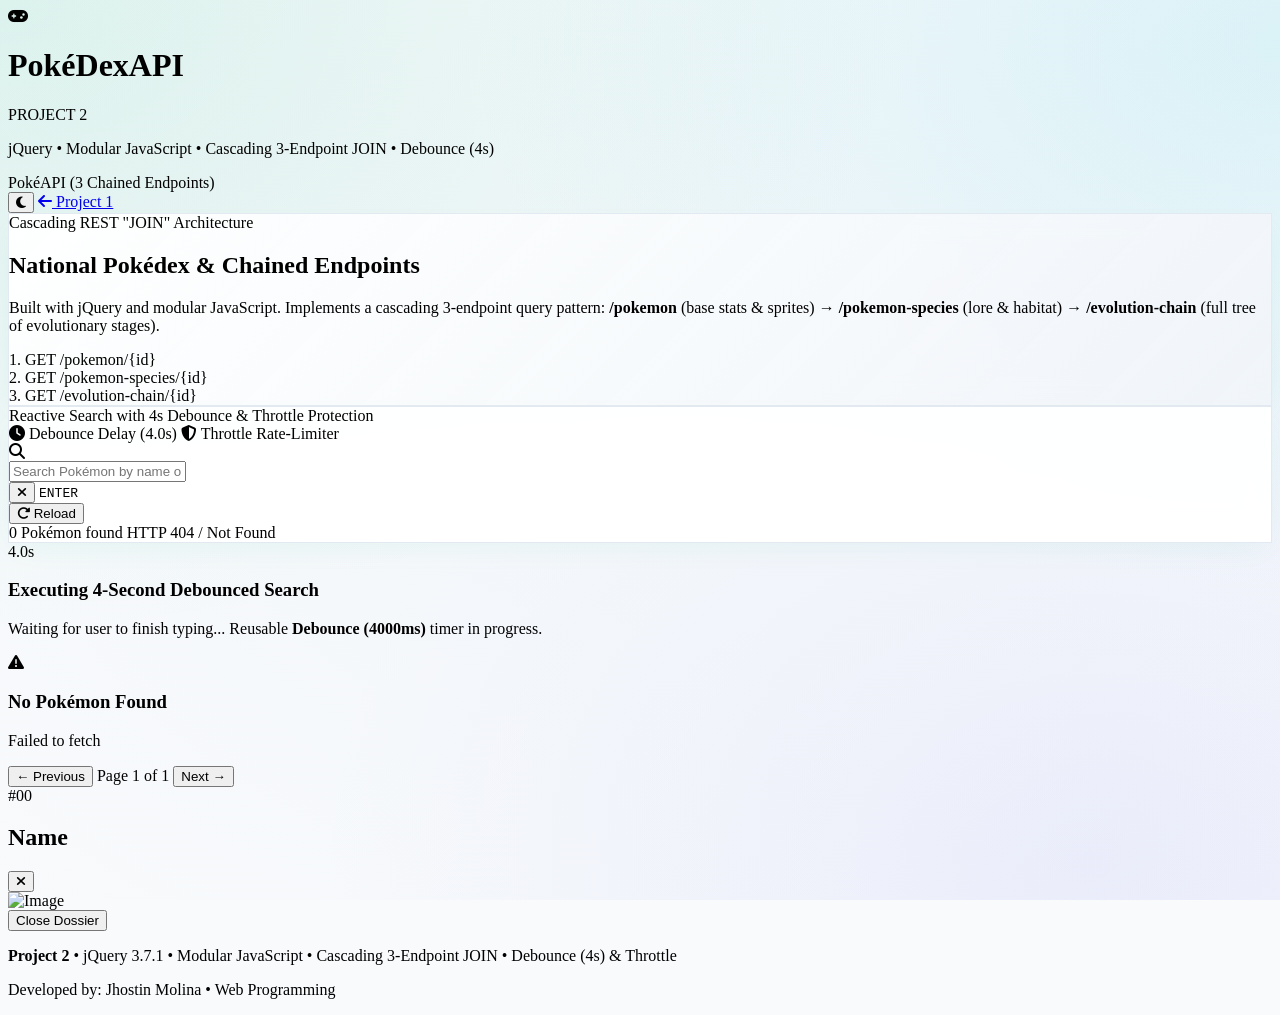
==== commit 93729bbc: "SCRUM-2: refactor Project 2 to pure PokéAPI architecture with 3-endpoint chained join, 4s debounce, " ====
--- a/proyecto-2/index.html
+++ b/proyecto-2/index.html
@@ -3,7 +3,7 @@
 <head>
     <meta charset="UTF-8">
     <meta name="viewport" content="width=device-width, initial-scale=1.0">
-    <title>Multiverse Explorer | Rick & Morty & PokéAPI - jQuery & Modular JS (Project 2)</title>
+    <title>Pokédex Explorer | Cascading 3-Endpoint JOIN - jQuery & Modular JS (Project 2)</title>
     
     <!-- Dark Mode FOUC Prevention Script -->
     <script>
@@ -30,11 +30,6 @@
                         sans: ['Plus Jakarta Sans', 'Inter', 'sans-serif'],
                     },
                     colors: {
-                        portal: {
-                            400: '#38ef7d',
-                            500: '#11998e',
-                            600: '#0c736a'
-                        },
                         poke: {
                             400: '#fbbf24',
                             500: '#ef4444',
@@ -61,42 +56,26 @@
                 
                 <!-- Logo & Title -->
                 <div class="flex items-center gap-3.5">
-                    <div id="brand-avatar" class="w-11 h-11 rounded-2xl bg-gradient-to-tr from-emerald-500 to-teal-400 flex items-center justify-center shadow-lg shadow-emerald-500/25 ring-1 ring-white/30 transform hover:scale-105 transition-transform">
-                        <i id="brand-icon" class="fa-solid fa-atom text-white text-xl"></i>
+                    <div id="brand-avatar" class="w-11 h-11 rounded-2xl bg-gradient-to-tr from-rose-500 to-amber-400 flex items-center justify-center shadow-lg shadow-rose-500/25 ring-1 ring-white/30 transform hover:scale-105 transition-transform">
+                        <i id="brand-icon" class="fa-solid fa-gamepad text-white text-xl"></i>
                     </div>
                     <div>
                         <div class="flex items-center gap-2">
                             <h1 class="text-xl font-extrabold tracking-tight text-slate-900 dark:text-white">
-                                Multiverse<span id="brand-dot" class="text-emerald-500">API</span>
+                                PokéDex<span id="brand-dot" class="text-rose-500">API</span>
                             </h1>
-                            <span class="inline-flex items-center px-2 py-0.5 rounded-full text-[10px] font-bold bg-emerald-50 dark:bg-emerald-500/10 text-emerald-600 dark:text-emerald-400 border border-emerald-200 dark:border-emerald-500/20">
+                            <span class="inline-flex items-center px-2 py-0.5 rounded-full text-[10px] font-bold bg-rose-50 dark:bg-rose-500/10 text-rose-600 dark:text-rose-400 border border-rose-200 dark:border-rose-500/20">
                                 PROJECT 2
                             </span>
                         </div>
-                        <p class="text-xs text-slate-500 dark:text-slate-400 hidden sm:block">jQuery &bull; Modular JS &bull; PokéAPI (3 Chained JOIN Endpoints) &bull; Debounce (4s)</p>
-                    </div>
-                </div>
-
-                <!-- Main API Switcher (Rick & Morty vs PokéAPI) -->
-                <div class="inline-flex items-center p-1 rounded-2xl bg-slate-100 dark:bg-slate-800/90 border border-slate-200 dark:border-slate-700/70 shadow-inner">
-                    <button 
-                        id="btn-api-rick" 
-                        type="button" 
-                        class="btn-api-switch active px-3.5 py-1.5 rounded-xl text-xs font-bold transition-all flex items-center gap-2 cursor-pointer shadow-sm bg-white dark:bg-slate-900 text-emerald-600 dark:text-emerald-400"
-                        title="Consume Rick & Morty API (3 endpoints)"
-                    >
-                        <i class="fa-solid fa-flask"></i>
-                        <span>Rick & Morty (3 Endpoints)</span>
-                    </button>
-                    <button 
-                        id="btn-api-poke" 
-                        type="button" 
-                        class="btn-api-switch px-3.5 py-1.5 rounded-xl text-xs font-semibold text-slate-600 dark:text-slate-400 hover:text-slate-900 dark:hover:text-white transition-all flex items-center gap-2 cursor-pointer"
-                        title="Consume PokéAPI (3 Chained Endpoints - JOIN)"
-                    >
-                        <i class="fa-solid fa-gamepad"></i>
-                        <span>PokéAPI (3 Chained Endpoints)</span>
-                    </button>
+                        <p class="text-xs text-slate-500 dark:text-slate-400 hidden sm:block">jQuery &bull; Modular JavaScript &bull; Cascading 3-Endpoint JOIN &bull; Debounce (4s)</p>
+                    </div>
+                </div>
+
+                <!-- Active Architecture Badge -->
+                <div class="hidden md:inline-flex items-center gap-2 px-3.5 py-1.5 rounded-2xl bg-slate-100 dark:bg-slate-800/90 border border-slate-200 dark:border-slate-700/70 text-xs font-bold text-slate-700 dark:text-slate-300">
+                    <span class="w-2 h-2 rounded-full bg-rose-500 animate-pulse"></span>
+                    <span>PokéAPI (3 Chained Endpoints)</span>
                 </div>
 
                 <!-- Quick Actions -->
@@ -115,7 +94,7 @@
                     <a 
                         href="../index.html" 
                         class="inline-flex items-center gap-1.5 px-3.5 py-2 rounded-xl text-xs font-bold text-slate-700 dark:text-slate-200 bg-slate-100 hover:bg-slate-200 dark:bg-slate-800 dark:hover:bg-slate-700 border border-slate-200 dark:border-slate-700 transition-all shadow-xs cursor-pointer"
-                        title="Navigate to Project 1 (CRUD Tasks)"
+                        title="Navigate to Project 1 (Spring Boot CRUD)"
                     >
                         <i class="fa-solid fa-arrow-left text-[11px]"></i>
                         <span class="hidden md:inline">Project 1</span>
@@ -129,67 +108,48 @@
     <!-- Main Content Area -->
     <main class="flex-1 max-w-7xl w-full mx-auto px-4 sm:px-6 lg:px-8 py-6 sm:py-8 space-y-6">
         
-        <!-- Hero Information Banner with Active Endpoint Badges -->
+        <!-- Hero Information Banner detailing Chained 3-Endpoint Architecture -->
         <section class="hero-banner rounded-3xl p-6 sm:p-7 flex flex-col md:flex-row items-start md:items-center justify-between gap-5">
             <div class="space-y-2 max-w-2xl">
-                <div class="inline-flex items-center gap-2 px-3 py-1 rounded-full text-xs font-bold bg-emerald-500/10 text-emerald-600 dark:text-emerald-400 border border-emerald-500/20">
-                    <span class="w-2 h-2 rounded-full bg-emerald-500 animate-pulse"></span>
-                    <span id="hero-badge-title">Rick & Morty API (3 Endpoints)</span>
+                <div class="inline-flex items-center gap-2 px-3 py-1 rounded-full text-xs font-bold bg-rose-500/10 text-rose-600 dark:text-rose-400 border border-rose-500/20">
+                    <span class="w-2 h-2 rounded-full bg-rose-500 animate-pulse"></span>
+                    <span id="hero-badge-title">Cascading REST "JOIN" Architecture</span>
                 </div>
                 <h2 id="hero-title" class="text-2xl sm:text-3xl font-extrabold text-slate-900 dark:text-white tracking-tight">
-                    Multiverse Entity Explorer
+                    National Pokédex & Chained Endpoints
                 </h2>
                 <p id="hero-desc" class="text-xs sm:text-sm text-slate-600 dark:text-slate-400 leading-relaxed">
-                    Asynchronous data consumption with jQuery & modular JavaScript. Consumes 3 official endpoints: <strong>/character</strong> (Cards), <strong>/location</strong> (Contained Table), and <strong>/episode</strong> (Contained Table).
+                    Built with jQuery and modular JavaScript. Implements a cascading 3-endpoint query pattern:
+                    <strong>/pokemon</strong> (base stats & sprites) &rarr; 
+                    <strong>/pokemon-species</strong> (lore & habitat) &rarr; 
+                    <strong>/evolution-chain</strong> (full tree of evolutionary stages).
                 </p>
             </div>
 
-            <!-- Endpoint Status Chips -->
+            <!-- Chained Endpoint Badges -->
             <div id="endpoint-chips" class="flex flex-wrap md:flex-col gap-2 w-full md:w-auto text-xs font-semibold">
                 <div class="flex items-center gap-2 px-3 py-1.5 rounded-xl bg-white/90 dark:bg-slate-800/90 border border-slate-200 dark:border-slate-700/80 shadow-xs">
-                    <span class="w-2 h-2 rounded-full bg-emerald-500"></span>
-                    <span class="font-mono text-[11px] text-slate-700 dark:text-slate-300">GET /character</span>
+                    <span class="w-2 h-2 rounded-full bg-rose-500"></span>
+                    <span class="font-mono text-[11px] text-slate-700 dark:text-slate-300">1. GET /pokemon/{id}</span>
                 </div>
                 <div class="flex items-center gap-2 px-3 py-1.5 rounded-xl bg-white/90 dark:bg-slate-800/90 border border-slate-200 dark:border-slate-700/80 shadow-xs">
-                    <span class="w-2 h-2 rounded-full bg-blue-500"></span>
-                    <span class="font-mono text-[11px] text-slate-700 dark:text-slate-300">GET /location</span>
+                    <span class="w-2 h-2 rounded-full bg-amber-500"></span>
+                    <span class="font-mono text-[11px] text-slate-700 dark:text-slate-300">2. GET /pokemon-species/{id}</span>
                 </div>
                 <div class="flex items-center gap-2 px-3 py-1.5 rounded-xl bg-white/90 dark:bg-slate-800/90 border border-slate-200 dark:border-slate-700/80 shadow-xs">
-                    <span class="w-2 h-2 rounded-full bg-purple-500"></span>
-                    <span class="font-mono text-[11px] text-slate-700 dark:text-slate-300">GET /episode</span>
+                    <span class="w-2 h-2 rounded-full bg-cyan-500"></span>
+                    <span class="font-mono text-[11px] text-slate-700 dark:text-slate-300">3. GET /evolution-chain/{id}</span>
                 </div>
             </div>
         </section>
-
-        <!-- Rick & Morty Sub-View Navigation Tabs -->
-        <div id="tabs-rick-container" class="flex flex-wrap items-center justify-between gap-3 p-2 rounded-2xl bg-white/80 dark:bg-slate-900/80 border border-slate-200/90 dark:border-slate-800/80 shadow-xs backdrop-blur-md">
-            <div class="flex flex-wrap items-center gap-1.5 text-xs font-bold">
-                <button type="button" data-view="characters" class="btn-subtab active px-4 py-2.5 rounded-xl bg-emerald-600 text-white transition-all shadow-sm cursor-pointer flex items-center gap-2">
-                    <i class="fa-solid fa-users"></i>
-                    <span>Characters (Cards)</span>
-                </button>
-                <button type="button" data-view="locations" class="btn-subtab px-4 py-2.5 rounded-xl text-slate-600 dark:text-slate-400 hover:text-slate-900 dark:hover:text-white transition-all cursor-pointer flex items-center gap-2">
-                    <i class="fa-solid fa-earth-americas"></i>
-                    <span>Locations (Contained Table)</span>
-                </button>
-                <button type="button" data-view="episodes" class="btn-subtab px-4 py-2.5 rounded-xl text-slate-600 dark:text-slate-400 hover:text-slate-900 dark:hover:text-white transition-all cursor-pointer flex items-center gap-2">
-                    <i class="fa-solid fa-clapperboard"></i>
-                    <span>Episodes (Contained Table)</span>
-                </button>
-            </div>
-
-            <div class="text-xs text-slate-500 dark:text-slate-400 px-3">
-                <span id="label-subview-info">Endpoint 1 of 3: GET /api/character</span>
-            </div>
-        </div>
 
         <!-- Search Bar with 4-Second Debounce & Visual Countdown Animation -->
         <section class="search-command-card p-5 sm:p-6 rounded-3xl space-y-4">
             
             <div class="flex flex-col sm:flex-row sm:items-center justify-between gap-2 pb-3 border-b border-slate-200/70 dark:border-slate-800/70">
                 <div class="flex items-center gap-2">
-                    <span class="w-2.5 h-2.5 rounded-full bg-emerald-500 animate-ping"></span>
-                    <span class="text-xs font-extrabold uppercase tracking-wider text-emerald-600 dark:text-emerald-400">
+                    <span class="w-2.5 h-2.5 rounded-full bg-rose-500 animate-ping"></span>
+                    <span class="text-xs font-extrabold uppercase tracking-wider text-rose-600 dark:text-rose-400">
                         Reactive Search with 4s Debounce & Throttle Protection
                     </span>
                 </div>
@@ -206,14 +166,14 @@
             <!-- Search Input Controls -->
             <div class="flex flex-col md:flex-row gap-3">
                 <div class="relative flex-1">
-                    <div class="absolute inset-y-0 left-0 pl-4 flex items-center pointer-events-none text-emerald-500">
+                    <div class="absolute inset-y-0 left-0 pl-4 flex items-center pointer-events-none text-rose-500">
                         <i class="fa-solid fa-magnifying-glass text-base"></i>
                     </div>
                     <input 
                         type="text" 
                         id="input-busqueda" 
-                        placeholder="Search entities by name... (e.g. Rick, Morty, Pikachu, Charizard, Citadel)" 
-                        class="w-full pl-11 pr-24 py-3.5 rounded-2xl bg-slate-50 dark:bg-slate-900 border border-slate-300/80 dark:border-slate-700/80 text-slate-900 dark:text-slate-100 placeholder-slate-400 text-sm font-medium focus:outline-none focus:ring-2 focus:ring-emerald-500 focus:border-transparent transition-all shadow-inner"
+                        placeholder="Search Pokémon by name or ID... (e.g. pikachu, charizard, gengar, 25)" 
+                        class="w-full pl-11 pr-24 py-3.5 rounded-2xl bg-slate-50 dark:bg-slate-900 border border-slate-300/80 dark:border-slate-700/80 text-slate-900 dark:text-slate-100 placeholder-slate-400 text-sm font-medium focus:outline-none focus:ring-2 focus:ring-rose-500 focus:border-transparent transition-all shadow-inner"
                         autocomplete="off"
                     >
                     <div class="absolute inset-y-0 right-0 pr-3.5 flex items-center gap-1.5">
@@ -231,32 +191,23 @@
                     </div>
                 </div>
 
-                <!-- Status Filter Dropdown & Reload Button -->
-                <div id="contenedor-filtro-estado" class="flex items-center gap-2">
-                    <select 
-                        id="select-filtro-estado" 
-                        class="px-4 py-3.5 rounded-2xl bg-slate-50 dark:bg-slate-900 border border-slate-300/80 dark:border-slate-700/80 text-xs font-bold text-slate-700 dark:text-slate-300 focus:outline-none focus:ring-2 focus:ring-emerald-500 cursor-pointer shadow-inner"
-                    >
-                        <option value="">Status: All</option>
-                        <option value="alive">🟢 Alive</option>
-                        <option value="dead">🔴 Dead</option>
-                        <option value="unknown">⚪ Unknown</option>
-                    </select>
-
+                <!-- Reload Button (Throttled) -->
+                <div>
                     <button 
                         id="btn-recargar-api" 
                         type="button" 
-                        class="px-4 py-3.5 rounded-2xl bg-slate-100 hover:bg-slate-200 dark:bg-slate-800 dark:hover:bg-slate-700 text-slate-700 dark:text-slate-200 text-xs font-bold transition-all cursor-pointer shadow-xs"
+                        class="px-5 py-3.5 rounded-2xl bg-slate-100 hover:bg-slate-200 dark:bg-slate-800 dark:hover:bg-slate-700 text-slate-700 dark:text-slate-200 text-xs font-bold transition-all cursor-pointer shadow-xs flex items-center gap-2"
                         title="Reload API data (Throttled)"
                     >
-                        <i class="fa-solid fa-rotate-right mr-1.5"></i>Reload
+                        <i class="fa-solid fa-rotate-right"></i>
+                        <span>Reload</span>
                     </button>
                 </div>
             </div>
 
             <!-- Results Summary Status Bar -->
             <div class="flex flex-col sm:flex-row sm:items-center justify-between text-xs text-slate-500 dark:text-slate-400 pt-2 border-t border-slate-200/60 dark:border-slate-800/60 gap-2">
-                <span id="texto-resumen-resultados">Loading records from external API...</span>
+                <span id="texto-resumen-resultados">Loading Pokémon from PokéAPI...</span>
                 <span id="texto-status-peticion" class="font-mono text-[11px] text-emerald-600 dark:text-emerald-400 font-semibold">HTTP 200 OK</span>
             </div>
 
@@ -265,14 +216,14 @@
         <!-- ================================================================= -->
         <!-- 4-SECOND DEBOUNCE COUNTDOWN ANIMATION CARD                        -->
         <!-- ================================================================= -->
-        <div id="animacion-carga-4s" class="hidden py-14 px-6 rounded-3xl text-center space-y-6 bg-white/70 dark:bg-slate-900/70 backdrop-blur-xl border border-emerald-500/30 shadow-2xl animate-fade-in">
+        <div id="animacion-carga-4s" class="hidden py-14 px-6 rounded-3xl text-center space-y-6 bg-white/70 dark:bg-slate-900/70 backdrop-blur-xl border border-rose-500/30 shadow-2xl animate-fade-in">
             <div class="relative w-24 h-24 mx-auto flex items-center justify-center">
-                <!-- Rotating Portal Ring -->
-                <div class="absolute inset-0 rounded-full border-4 border-emerald-500/20 border-t-emerald-500 animate-spin"></div>
-                <div class="absolute inset-2 rounded-full border-4 border-cyan-500/20 border-b-cyan-400 animate-spin" style="animation-direction: reverse; animation-duration: 2s;"></div>
+                <!-- Rotating Ring -->
+                <div class="absolute inset-0 rounded-full border-4 border-rose-500/20 border-t-rose-500 animate-spin"></div>
+                <div class="absolute inset-2 rounded-full border-4 border-amber-500/20 border-b-amber-400 animate-spin" style="animation-direction: reverse; animation-duration: 2s;"></div>
                 
                 <!-- Live Countdown Number (4.0s -> 0.0s) -->
-                <span id="countdown-text" class="text-xl font-extrabold font-mono text-emerald-600 dark:text-emerald-400">4.0s</span>
+                <span id="countdown-text" class="text-xl font-extrabold font-mono text-rose-600 dark:text-rose-400">4.0s</span>
             </div>
 
             <div class="space-y-2 max-w-md mx-auto">
@@ -280,52 +231,21 @@
                     Executing 4-Second Debounced Search
                 </h3>
                 <p class="text-xs text-slate-500 dark:text-slate-400">
-                    Waiting for user to stop typing... Reusable <strong class="text-emerald-500">Debounce (4000ms)</strong> timer in progress.
+                    Waiting for user to finish typing... Reusable <strong class="text-rose-500">Debounce (4000ms)</strong> timer in progress.
                 </p>
                 
                 <!-- Progress Bar -->
                 <div class="w-full bg-slate-200 dark:bg-slate-800 rounded-full h-2.5 overflow-hidden shadow-inner mt-4">
-                    <div id="progress-bar-4s" class="h-full bg-gradient-to-r from-emerald-500 to-cyan-400 rounded-full transition-all duration-100" style="width: 0%;"></div>
+                    <div id="progress-bar-4s" class="h-full bg-gradient-to-r from-rose-500 to-amber-400 rounded-full transition-all duration-100" style="width: 0%;"></div>
                 </div>
             </div>
         </div>
 
         <!-- ================================================================= -->
-        <!-- VIEW 1: RESPONSIVE CARDS GRID                                     -->
+        <!-- RESPONSIVE CARDS GRID (3 / 4 COLUMNS)                             -->
         <!-- ================================================================= -->
         <section id="contenedor-cards" class="grid grid-cols-1 sm:grid-cols-2 lg:grid-cols-3 xl:grid-cols-4 gap-5">
             <!-- Dynamically injected cards -->
-        </section>
-
-        <!-- ================================================================= -->
-        <!-- VIEW 2: CONTAINED TABLE WITHOUT OVERFLOW                          -->
-        <!-- ================================================================= -->
-        <section id="contenedor-tabla-responsiva" class="hidden contained-table-card rounded-3xl overflow-hidden shadow-lg border border-slate-200/90 dark:border-slate-800/80">
-            <div class="p-4 sm:p-5 border-b border-slate-200/80 dark:border-slate-800/80 flex flex-col sm:flex-row sm:items-center justify-between gap-3 bg-slate-50/70 dark:bg-slate-900/70">
-                <div>
-                    <h3 id="tabla-titulo-encabezado" class="text-sm font-extrabold text-slate-900 dark:text-white">
-                        Contained Non-Overflowing Table
-                    </h3>
-                    <p class="text-xs text-slate-500 dark:text-slate-400">
-                        Encapsulated internal scroll with sticky headers. Viewport is strictly protected.
-                    </p>
-                </div>
-                <span id="badge-tabla-conteo" class="px-3 py-1 rounded-full text-xs font-bold bg-emerald-500/10 text-emerald-600 dark:text-emerald-400 border border-emerald-500/20">
-                    0 records loaded
-                </span>
-            </div>
-
-            <!-- Scrollable Viewport Wrapper -->
-            <div class="table-scroll-wrapper max-h-[520px] overflow-x-auto overflow-y-auto">
-                <table class="w-full text-left text-xs text-slate-700 dark:text-slate-300">
-                    <thead id="tabla-head" class="sticky top-0 z-10 bg-slate-100/95 dark:bg-slate-900/95 backdrop-blur-md uppercase tracking-wider text-[11px] font-bold text-slate-500 dark:text-slate-400 border-b border-slate-200 dark:border-slate-800">
-                        <!-- Dynamic columns -->
-                    </thead>
-                    <tbody id="tabla-body" class="divide-y divide-slate-100 dark:divide-slate-800/80">
-                        <!-- Dynamic rows -->
-                    </tbody>
-                </table>
-            </div>
         </section>
 
         <!-- Throttle-Protected Pagination Controls -->
@@ -351,7 +271,7 @@
 
     </main>
 
-    <!-- Modal: Detail Dossier (3-Endpoint Chained JOIN Visualization) -->
+    <!-- Modal: Detail Dossier (Cascading 3-Endpoint JOIN Overlay) -->
     <div id="modal-detalle-api" class="fixed inset-0 z-50 hidden" role="dialog" aria-modal="true">
         <div class="fixed inset-0 bg-slate-950/75 backdrop-blur-md transition-opacity" id="backdrop-modal"></div>
         <div class="fixed inset-0 z-10 overflow-y-auto p-4 sm:p-6 md:p-16 flex items-center justify-center">
@@ -359,7 +279,7 @@
                 
                 <div class="flex items-start justify-between gap-4 border-b border-slate-100 dark:border-slate-800/80 pb-4">
                     <div>
-                        <span id="modal-badge-id" class="px-2.5 py-0.5 rounded-lg text-xs font-mono font-bold bg-emerald-50 dark:bg-emerald-500/10 text-emerald-600 dark:text-emerald-400 border border-emerald-200 dark:border-emerald-500/20">
+                        <span id="modal-badge-id" class="px-2.5 py-0.5 rounded-lg text-xs font-mono font-bold bg-rose-50 dark:bg-rose-500/10 text-rose-600 dark:text-rose-400 border border-rose-200 dark:border-rose-500/20">
                             #00
                         </span>
                         <h2 id="modal-titulo" class="text-2xl font-extrabold text-slate-900 dark:text-white mt-1">Name</h2>
@@ -381,7 +301,7 @@
                 </div>
 
                 <div class="pt-4 border-t border-slate-100 dark:border-slate-800 flex justify-end">
-                    <button type="button" id="btn-modal-entendido" class="px-5 py-2.5 rounded-xl font-bold text-xs text-white bg-emerald-600 hover:bg-emerald-500 transition-all cursor-pointer shadow-md shadow-emerald-600/25">
+                    <button type="button" id="btn-modal-entendido" class="px-5 py-2.5 rounded-xl font-bold text-xs text-white bg-rose-600 hover:bg-rose-500 transition-all cursor-pointer shadow-md shadow-rose-600/25">
                         Close Dossier
                     </button>
                 </div>
@@ -389,17 +309,14 @@
             </div>
         </div>
     </div>
-
-    <!-- Toast Notifications Container -->
-    <div id="toast-container" class="fixed bottom-5 right-5 z-50 flex flex-col gap-2 pointer-events-none max-w-sm w-full px-4"></div>
 
     <!-- Footer with Developer Credits -->
     <footer class="mt-auto border-t border-slate-200/80 dark:border-slate-800/80 bg-white/70 dark:bg-slate-950/80 backdrop-blur-md py-6 text-center text-xs text-slate-500 space-y-1">
         <p>
-            <strong>Project 2</strong> &bull; jQuery &bull; Modular JavaScript &bull; Chained REST Endpoints (PokéAPI & Rick and Morty) &bull; Debounce & Throttle
+            <strong>Project 2</strong> &bull; jQuery 3.7.1 &bull; Modular JavaScript &bull; Cascading 3-Endpoint JOIN &bull; Debounce (4s) & Throttle
         </p>
         <p class="font-semibold text-slate-700 dark:text-slate-300">
-            Developed by: <span class="text-emerald-600 dark:text-emerald-400 font-bold">Jhostin Molina</span> &bull; Web Programming
+            Developed by: <span class="text-rose-600 dark:text-rose-400 font-bold">Jhostin Molina</span> &bull; Web Programming
         </p>
     </footer>
 
